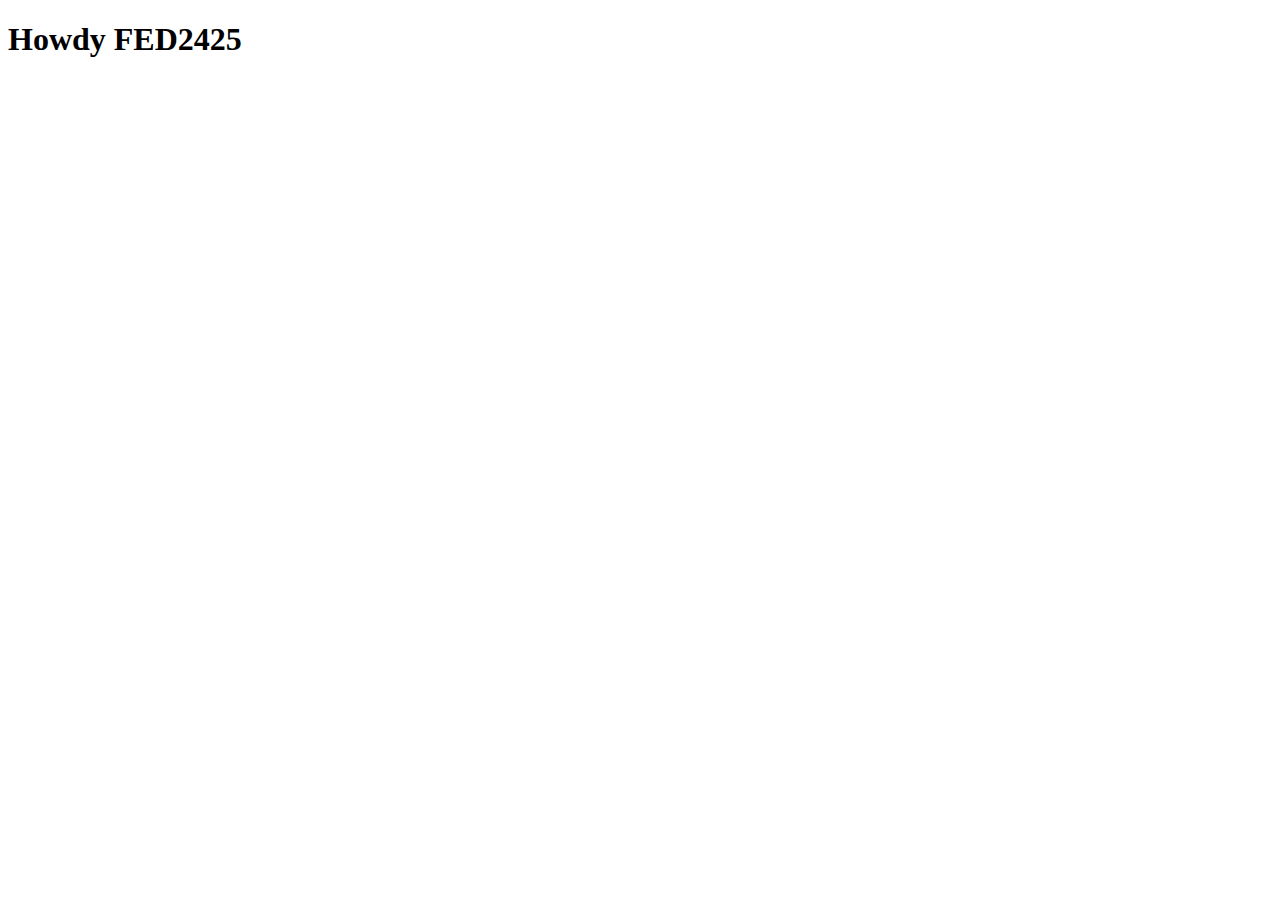
==== index.html @ 1344e749 "Add files via upload" ====
<!DOCTYPE html>
<html lang="nl">
	
<head>
	<meta charset="UTF-8">
	<meta name="author" content="jouw naam">
	<meta name="viewport" content="width=device-width, initial-scale=1">
	
	<title>Howdy FED2425</title>
	
	<link href="styles/style.css" rel="stylesheet">
	<link rel="icon" type="image/svg+xml" href="images/favicon.svg">
</head>

<body>
	<h1>Howdy FED2425</h1>

	<script defer src="scripts/script.js"></script>
</body>
	
</html>
---- styles/style.css ----
/**************/
/* CSS REMEDY */
/**************/
*, *::after, *::before {
  box-sizing:border-box;  
}






/*********************/
/* CUSTOM PROPERTIES */
/*********************/
:root {
	/* startje */
	--color-text:#111;
	--color-background:#eee;
}





/****************/
/* JOUW STYLING */
/****************/

/* jouw code */
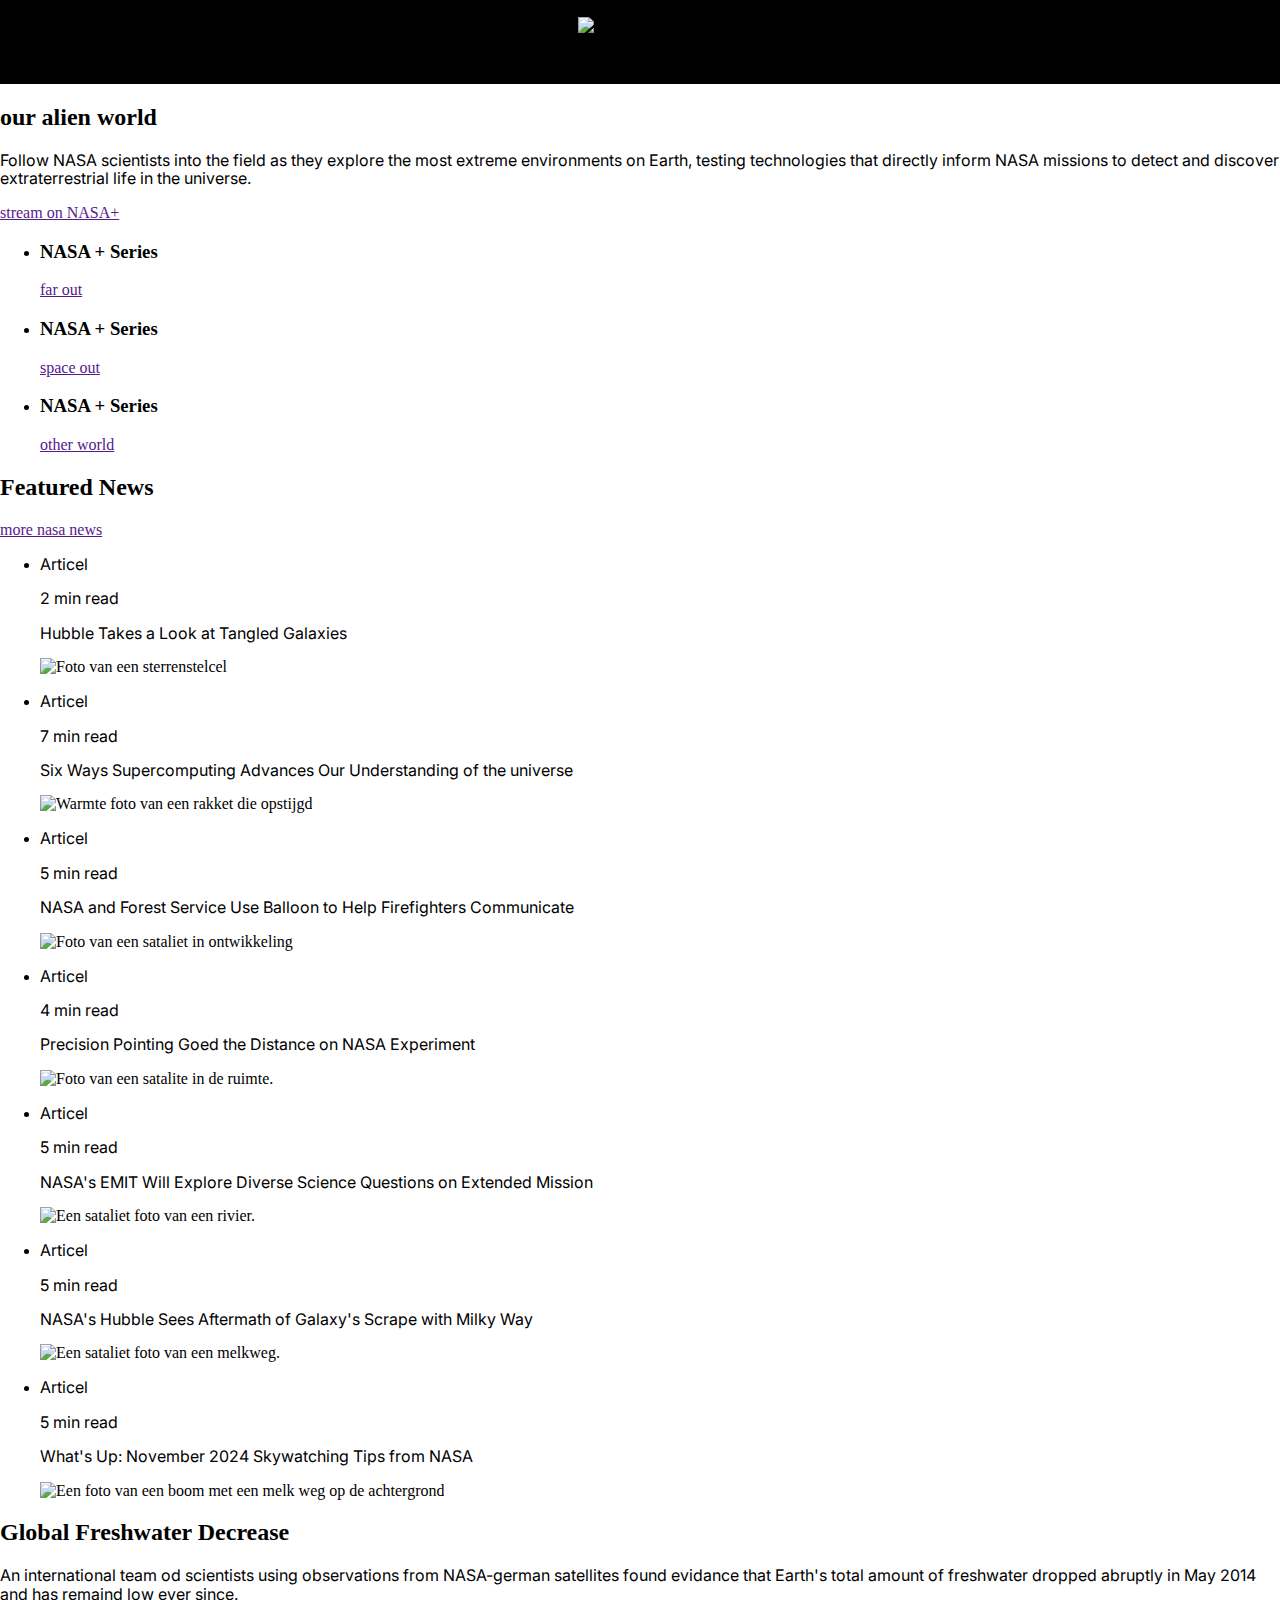
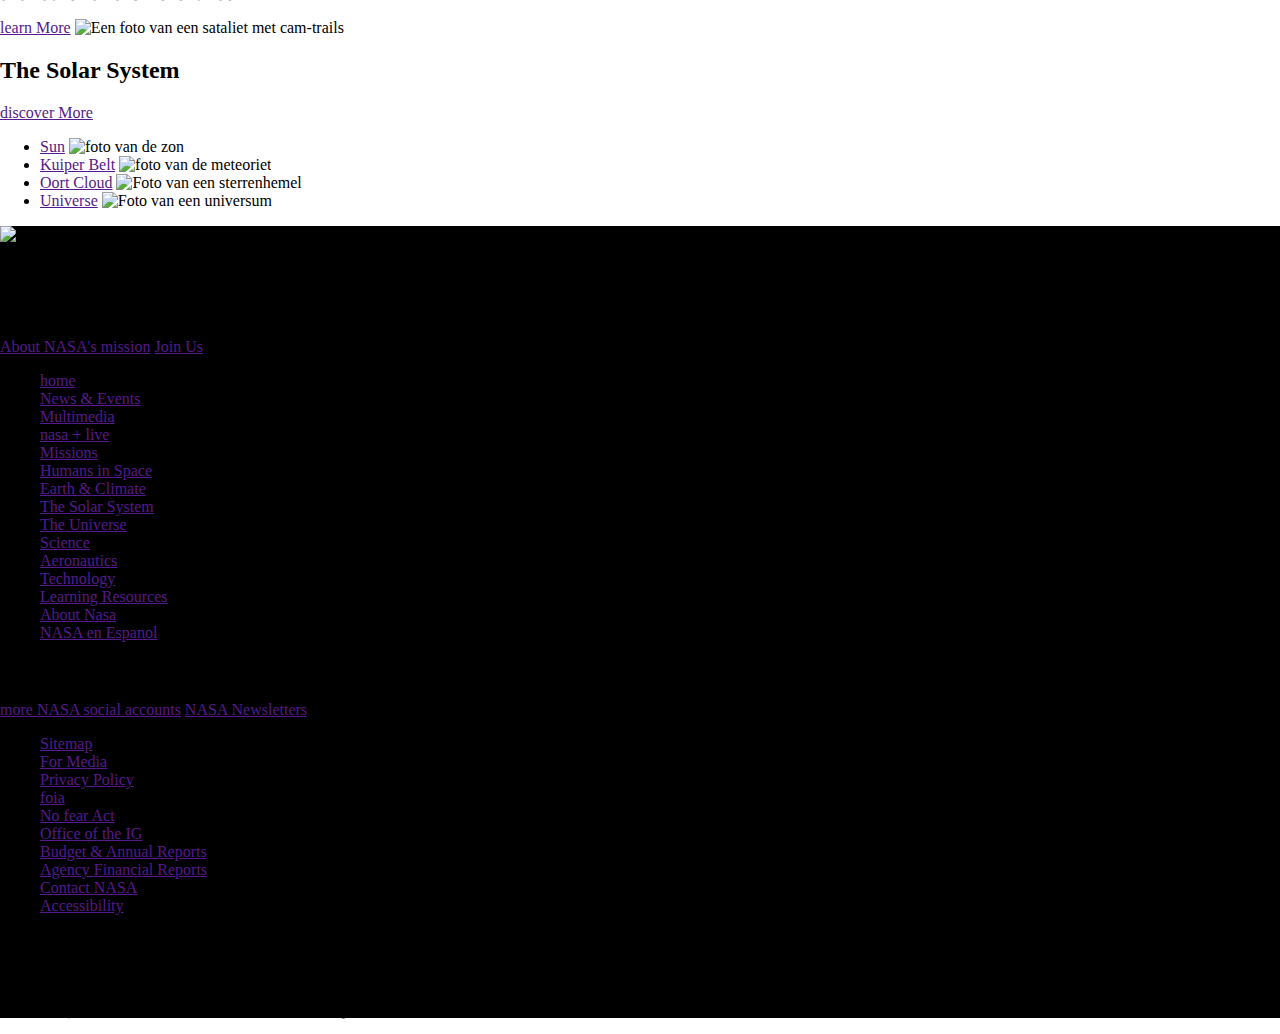
==== commit 6bdc0550: "Add files via upload" ====
--- a/index.html
+++ b/index.html
@@ -3,17 +3,245 @@
 	
 <head>
 	<meta charset="UTF-8">
-	<meta name="author" content="jouw naam">
+	<meta name="author" content="Joost Stoelinga">
 	<meta name="viewport" content="width=device-width, initial-scale=1">
 	
-	<title>Howdy FED2425</title>
+	<title>NASA</title>
 	
 	<link href="styles/style.css" rel="stylesheet">
-	<link rel="icon" type="image/svg+xml" href="images/favicon.svg">
+	<link rel="icon" type="images/svg+xml" href="images/nasa-logo.svg">
+	<link href='https://fonts.googleapis.com/css?family=Inter' rel='stylesheet'>
 </head>
 
 <body>
-	<h1>Howdy FED2425</h1>
+	<header>
+		<img src="images/nasa-logo.svg" alt="Logo van NASA">
+	</header>
+	
+	<main>
+		<section>
+			<article>
+				<h2>our alien world</h2>
+				<p>Follow NASA scientists into the field as they explore the most extreme environments on Earth, testing technologies that directly inform NASA missions to detect and discover extraterrestrial life in the universe.</p>
+				<a href="">stream on NASA+</a>
+			</article>
+
+			<article>
+				<ul>
+					<li>
+						<h3>NASA + Series</h3>
+						<a href="">far out</a>
+					</li>
+					<li>
+						<h3>NASA + Series</h3>
+						<a href="">space out</a>
+					</li>
+					<li>
+						<h3>NASA + Series</h3>
+						<a href="">other world</a>
+					</li>
+				</ul>
+			</article>
+		</Section>
+
+		<section>
+			<h2>Featured News</h2>
+			<a href="">more nasa news</a>
+			<ul>
+				<li>
+					<p>Articel</p>
+					<p>2 min read</p>
+					<p>Hubble Takes a Look at Tangled Galaxies</p>
+					<img src="images/Sterrenstelsel.jpg" alt="Foto van een sterrenstelcel">
+				</li>
+				<li>
+					<p>Articel</p>
+					<p>7 min read</p>
+					<p>Six Ways Supercomputing Advances Our Understanding of the universe</p>
+					<img src="images/rakket.png" alt="Warmte foto van een rakket die opstijgd">
+				</li>
+				<li>
+					<p>Articel</p>
+					<p>5 min read</p>
+					<p>NASA and Forest Service Use Balloon to Help Firefighters Communicate</p>			
+					<img src="images/sataliet-ontwikkeling.png" alt="Foto van een sataliet in ontwikkeling">
+				</li>
+				<li>
+					<p>Articel</p>
+					<p>4 min read</p>
+					<p>Precision Pointing Goed the Distance on NASA Experiment</p>			
+					<img src="images/foto-satalite.png" alt="Foto van een satalite in de ruimte.">
+				</li>
+			</ul>	
+		</section>		
+
+				
+		<section>
+			<ul>
+				<li>
+					<p>Articel</p>
+					<p>5 min read</p>
+					<p>NASA's EMIT Will Explore Diverse Science Questions on Extended Mission</p>
+					<img src="images/sataliet-foto-rivier.png" alt="Een sataliet foto van een rivier.">
+				</li>
+				<li>
+					<p>Articel</p>
+					<p>5 min read</p>
+					<p>NASA's Hubble Sees Aftermath of Galaxy's Scrape with Milky Way</p>
+					<img src="images/melk-weg.png" alt="Een sataliet foto van een melkweg.">
+				</li>
+				<li>
+					<p>Articel</p>
+					<p>5 min read</p>
+					<p>What's Up: November 2024 Skywatching Tips from NASA</p>
+					<img src="images/boom.png" alt="Een foto van een boom met een melk weg op de achtergrond">
+				</li>
+			</ul>
+		</section>
+
+		<section>
+			<h2>Global Freshwater Decrease</h2>
+			<p>An international team od scientists using observations from NASA-german satellites found evidance that Earth's total amount of freshwater dropped abruptly in May 2014 and has remaind low ever since.</p>
+			<a href="">learn More</a>
+			<img src="images/sataliet-camtrails.png" alt="Een foto van een sataliet  met cam-trails">
+		</section>
+
+		<section>
+			<h2>The Solar System</h2>
+			<a href="">discover More</a>
+			<ul>
+				<li>
+					<a href="">Sun</a>
+					<img src="images/zon.webp" alt="foto van de zon">
+				</li>
+				<li>
+					<a href="">Kuiper Belt</a>
+					<img src="images/meteroriet.webp" alt="foto van de meteoriet">
+				</li>
+				<li>
+					<a href="">Oort Cloud</a>
+					<img src="images/sterrenhemel.jpg" alt="Foto van een sterrenhemel">
+				</li>
+				<li>	
+					<a href="">Universe</a>
+					<img src="images/universum.jpg" alt="Foto van een universum">
+				</li>
+			</ul>
+		</section>
+
+		<footer>
+			<img src="images/nasa-logo.svg" alt="Logo NASA">
+			
+			<article>
+				<h3>National Aeronautics and Space Administration</h3>
+				<p>NASA explores the unknown in air and space, innovates for the benefit of humanity, and inspires the world through discovery.</p>
+				<a href="">About NASA's mission</a>
+				<a href="">Join Us</a>
+			</article>
+
+			<article>
+				<ul>
+					<li>
+						<a href="">home</a>
+					</li>
+					<li>
+						<a href="">News & Events</a>
+					</li>
+					<li>
+						<a href="">Multimedia</a>
+					</li>
+					<li>
+						<a href="">nasa + live</a>
+					</li>
+					<li>
+						<a href="">Missions</a>
+					</li>
+					<li>
+						<a href="">Humans in Space</a>
+					</li>
+					<li>
+						<a href="">Earth & Climate</a>
+					</li>
+					<li>
+						<a href="">The Solar System</a>
+					</li>
+					<li>
+						<a href="">The Universe</a>
+					</li>
+					<li>
+						<a href="">Science</a>
+					</li>
+					<li>
+						<a href="">Aeronautics</a>
+					</li>
+					<li>
+						<a href="">Technology</a>
+					</li>
+					<li>
+						<a href="">Learning Resources</a>
+					</li>
+					<li>
+						<a href="">About Nasa</a>
+					</li>
+					<li>
+						<a href="">NASA en Espanol</a>
+					</li>
+				</ul>
+			</article>
+			
+			<article>
+				<h3>Follow NASA</h3>
+
+				<a href="">more NASA social accounts</a>
+				<a href="">NASA Newsletters</a>
+			</article>
+			
+			<ul>
+				<li>
+					<a href="">Sitemap</a>
+				</li>
+				<li>
+					<a href="">For Media</a>
+				</li>
+				<li>
+					<a href="">Privacy Policy</a>
+				</li>
+				<li>
+					<a href="">foia</a>
+				</li>
+				<li>
+					<a href="">No fear Act</a>
+				</li>
+				<li>
+					<a href="">Office of the IG</a>
+				</li>
+				<li>
+					<a href="">Budget & Annual Reports</a>
+				</li>
+				<li>
+					<a href="">Agency Financial Reports</a>
+				</li>
+				<li>
+					<a href="">Contact NASA</a>
+				</li>
+				<li>
+					<a href="">Accessibility</a>
+				</li>
+			</ul>
+
+			<ul class="actualiteit">
+				<li>
+					<p>Page last updated: </p>
+				</li>
+				<li>
+					<p>Page Editor: Joost Stoelinga</p>
+				</li>
+				<li>
+					<p>Responsible NASA official: Joost Stoelinga</p>
+				</li>
+			</ul>
+		</footer>
+	</main>
 
 	<script defer src="scripts/script.js"></script>
 </body>
--- a/styles/style.css
+++ b/styles/style.css
@@ -19,13 +19,68 @@
 	--color-background:#eee;
 }
 
+/****************/
+/* BODY */
+/****************/
 
-
+body{
+	margin: 0;
+}
 
 
 /****************/
-/* JOUW STYLING */
+/* HEADER */
 /****************/
 
-/* jouw code */
+header{
+	background-color: black;
+	display: flex;
+	justify-content: center;
+	align-items: center;
+	height: 84.26px;
+}
 
+header img{
+	height: 50.18px;
+}
+
+/****************/
+/* MAIN */
+/****************/
+
+.tekst{
+	display: block;
+	flex-basis: auto;
+	flex-grow: 0;
+	flex-shrink: 1;
+	width: 50%;
+}
+
+
+.tekst h2{
+	font-size: 35.2px;
+	font-family: inter;
+}
+
+p{
+	font-size: 16px;
+	font-family: inter;
+	line-height: 18.4px;
+}
+
+main section:nth-of-type(1) {
+	background-image: url(images/background-section-1.png);	
+	background-size: cover;
+}
+
+/****************/
+/* FOOTER */
+/****************/
+
+footer{
+	background-color: black;
+}
+
+footer img{
+
+}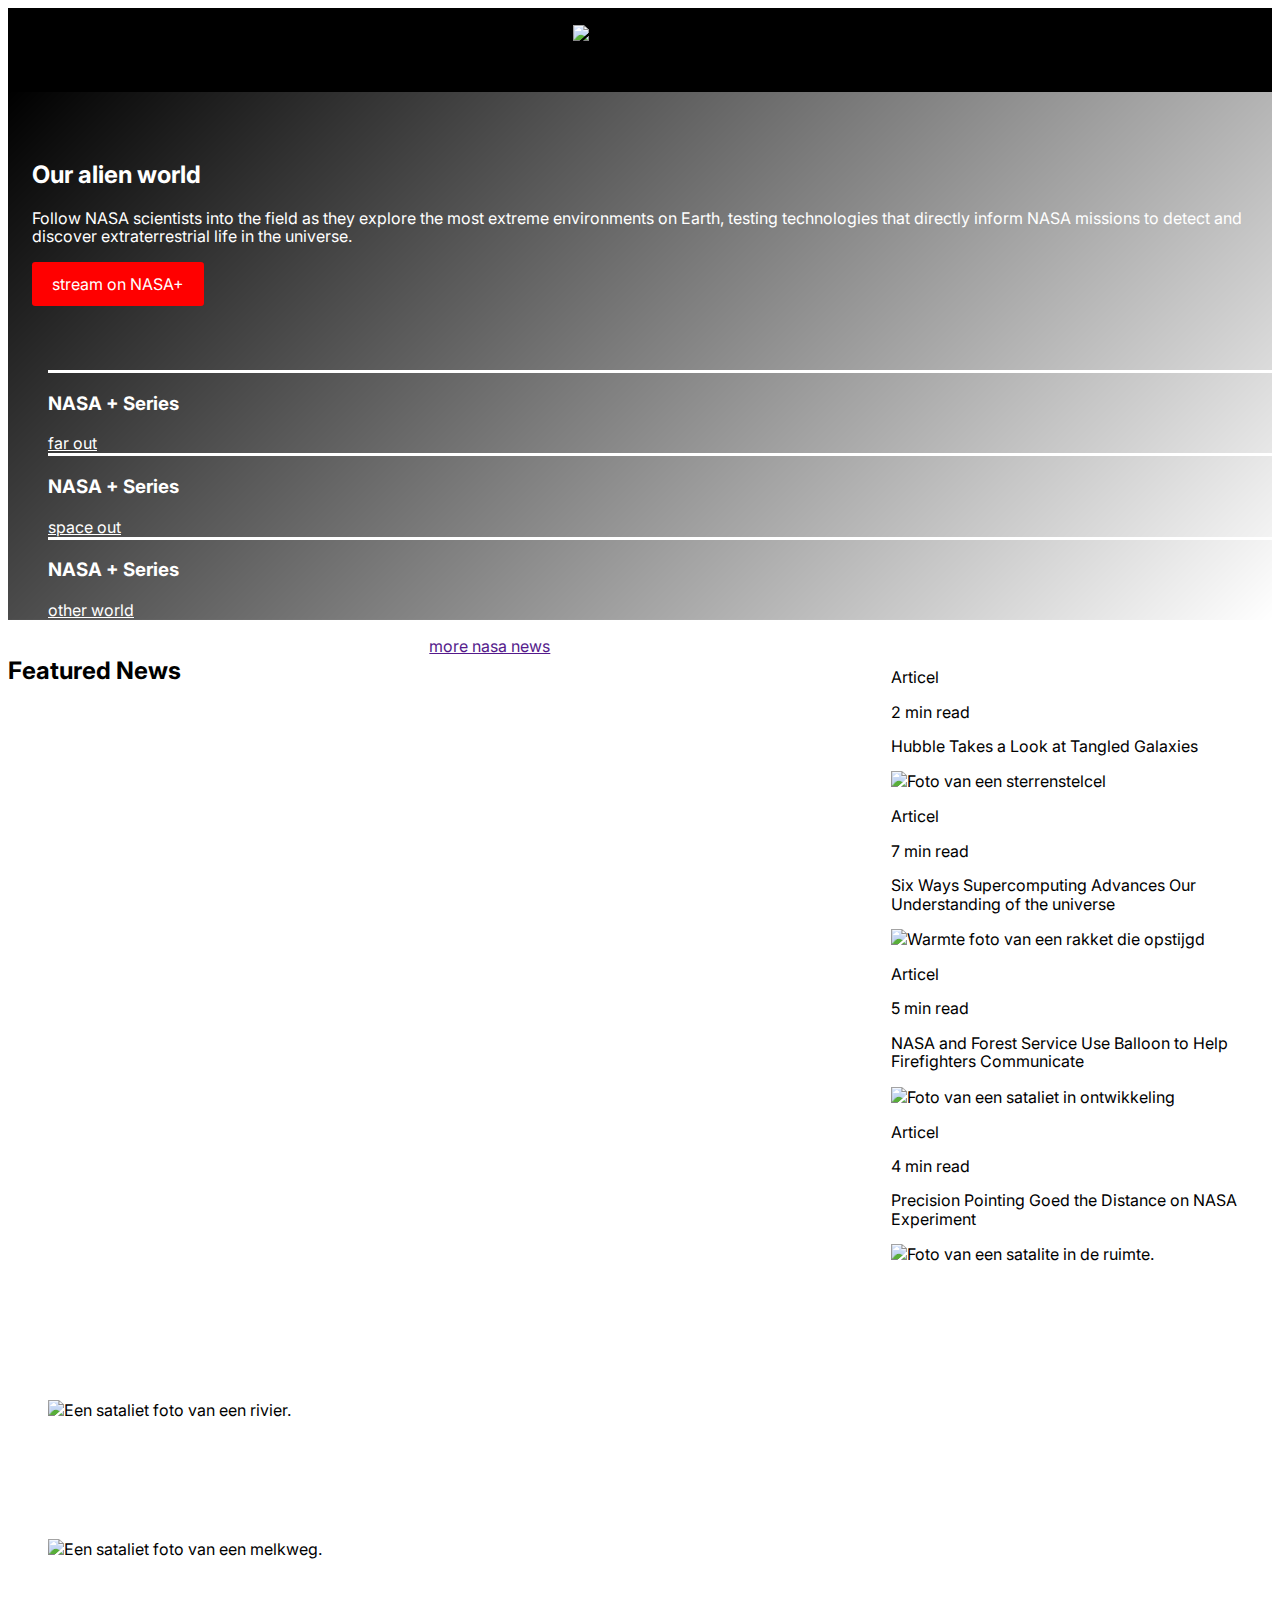
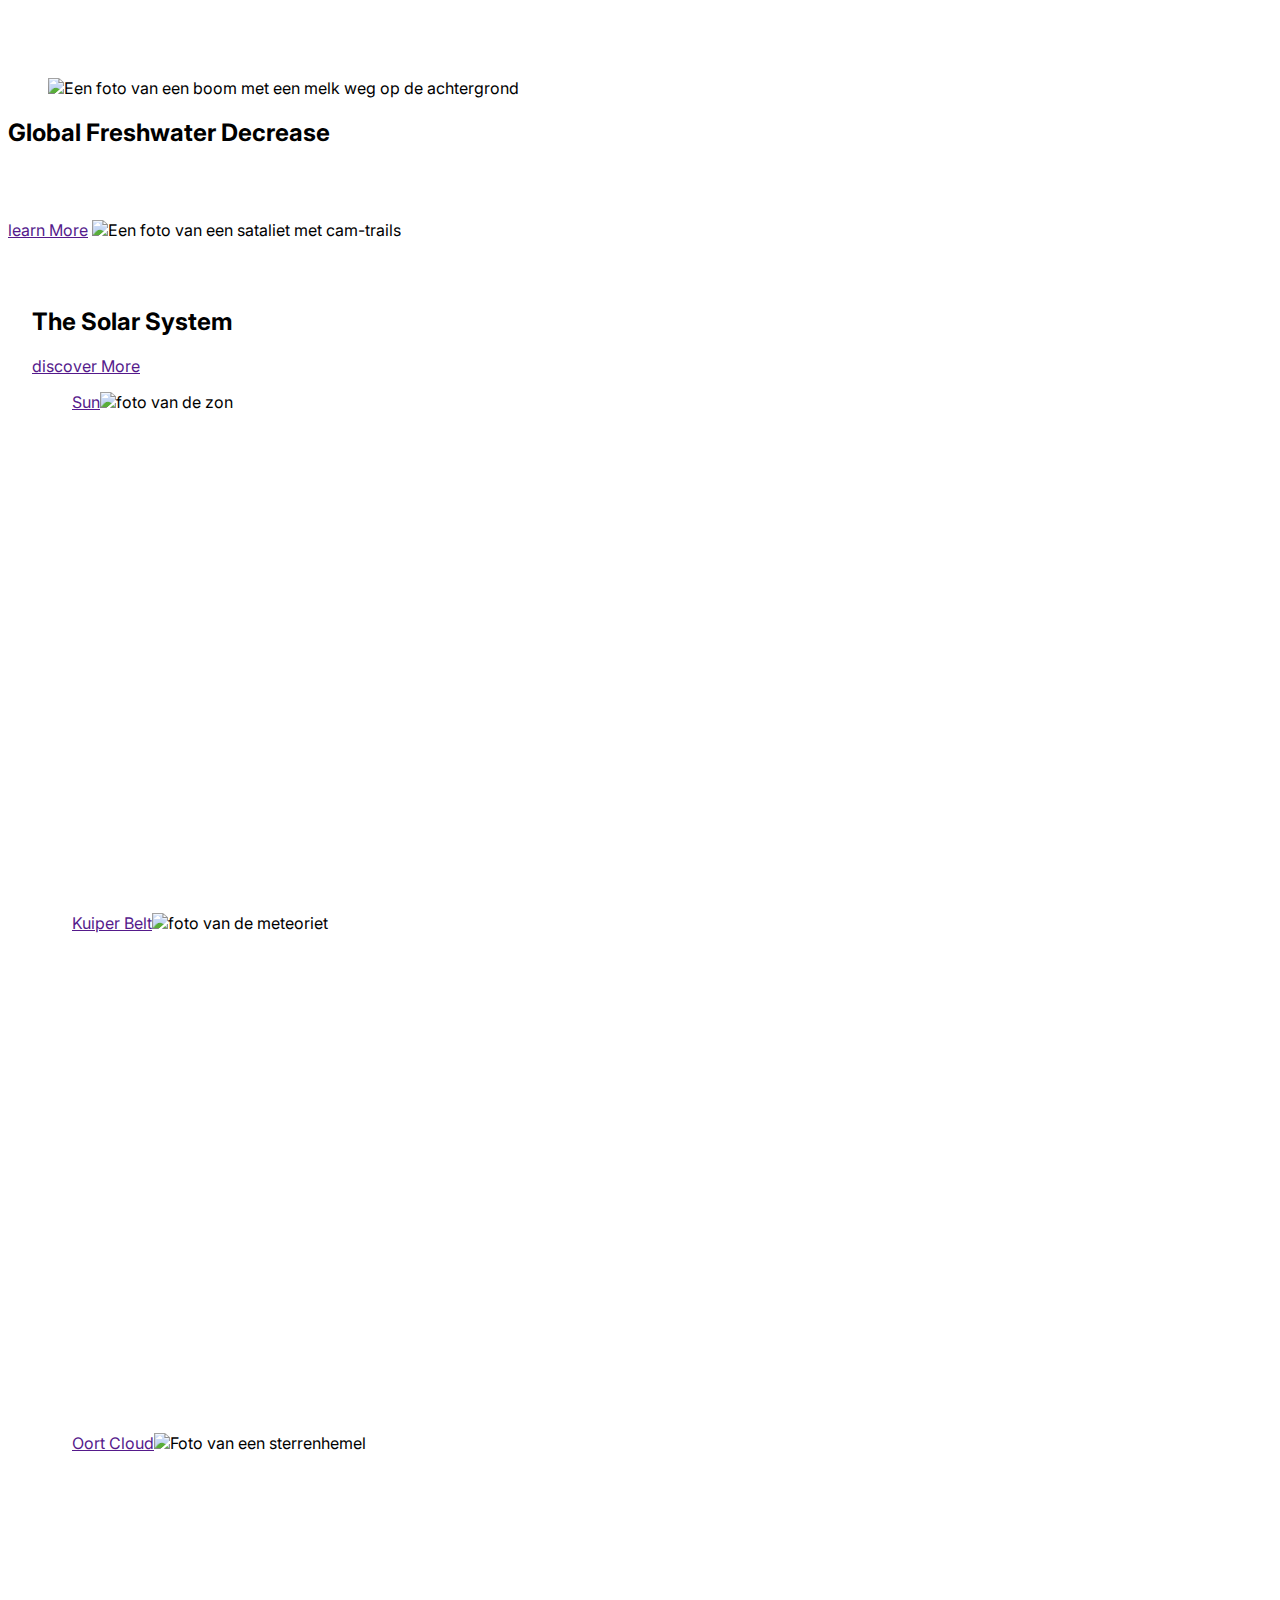
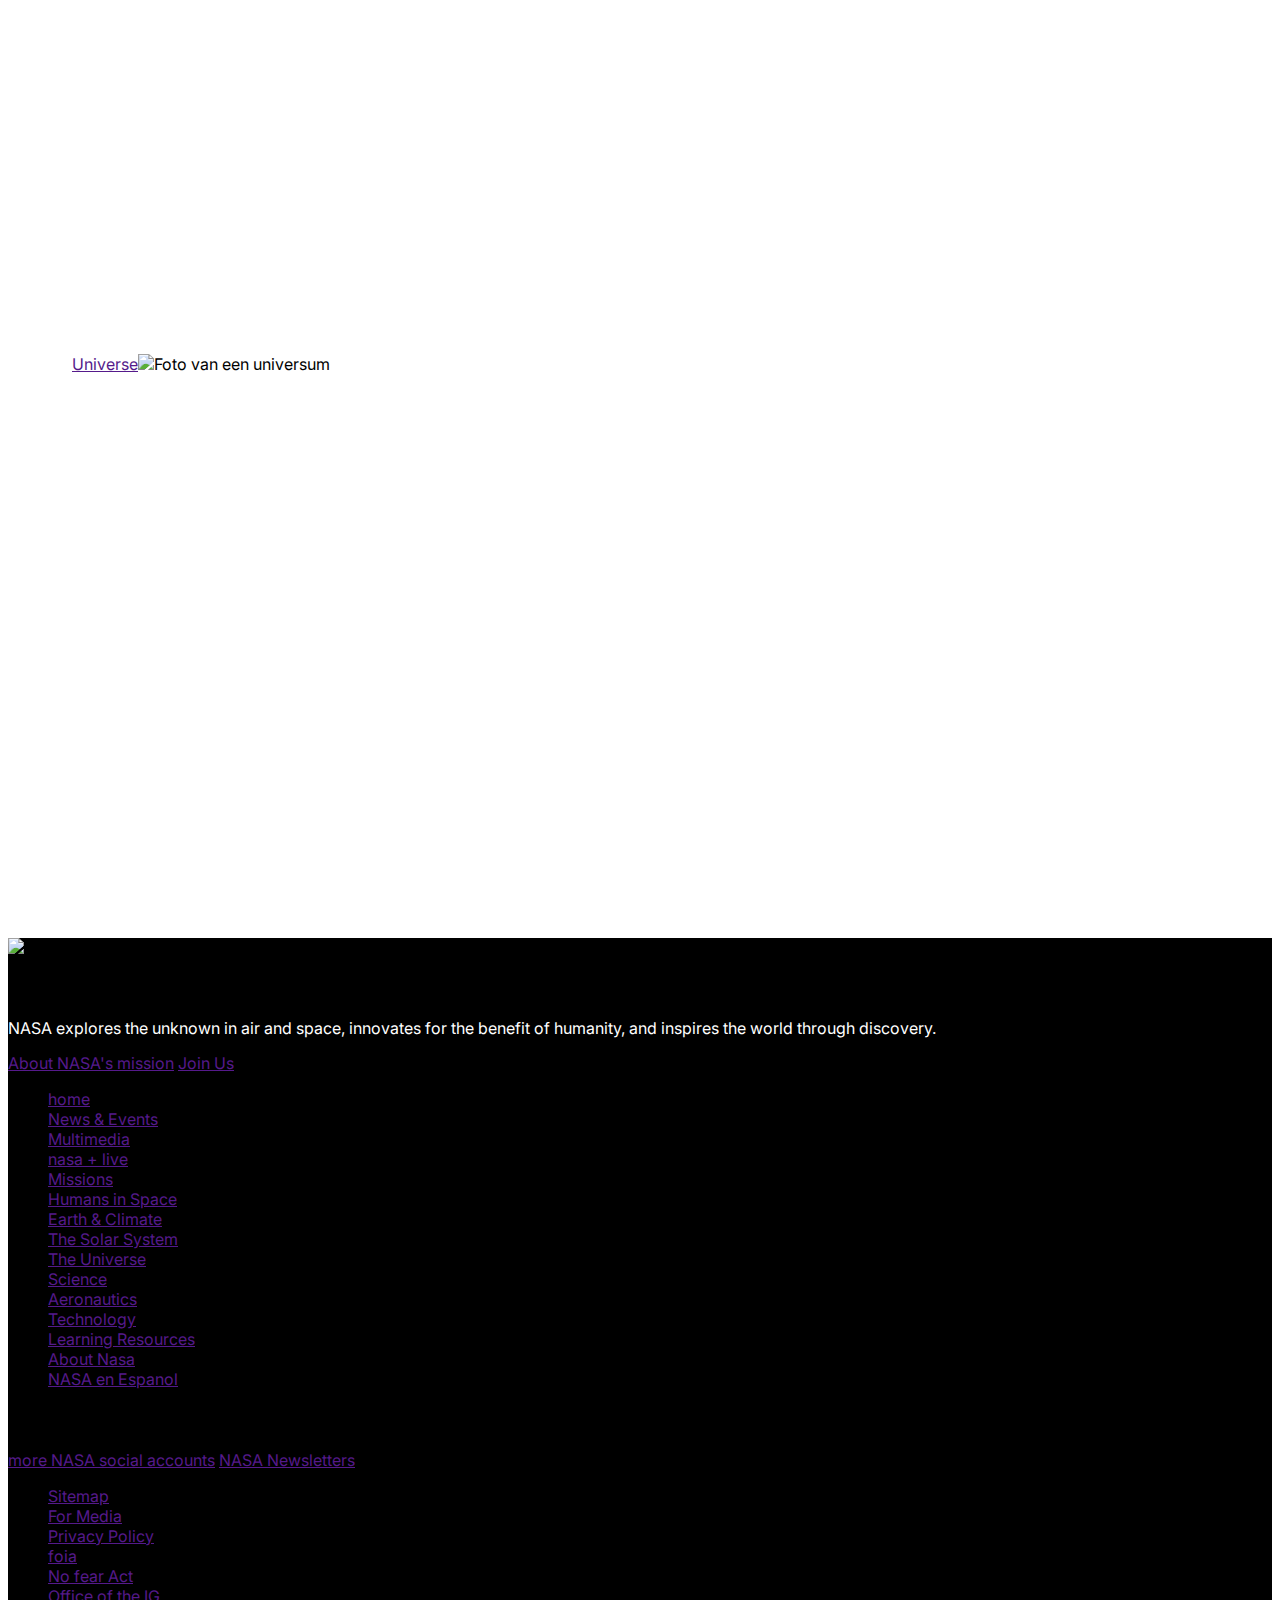
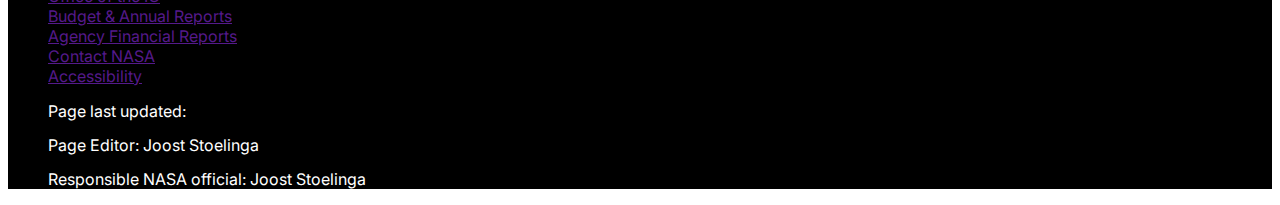
==== commit 13a4284f: "Add files via upload" ====
--- a/index.html
+++ b/index.html
@@ -1,5 +1,5 @@
 <!DOCTYPE html>
-<html lang="nl">
+<html lang="en">
 	
 <head>
 	<meta charset="UTF-8">
@@ -10,43 +10,46 @@
 	
 	<link href="styles/style.css" rel="stylesheet">
 	<link rel="icon" type="images/svg+xml" href="images/nasa-logo.svg">
-	<link href='https://fonts.googleapis.com/css?family=Inter' rel='stylesheet'>
+	<link href="https://fonts.googleapis.com/css2?family=Expletus+Sans:ital,wght@0,400..700;1,400..700&family=Inter:ital,opsz,wght@0,14..32,100..900;1,14..32,100..900&family=Montserrat:ital,wght@0,100..900;1,100..900&family=Public+Sans:ital,wght@0,100..900;1,100..900&display=swap" rel="stylesheet">
+	<link href="https://fonts.googleapis.com/css2?family=DM+Mono:ital,wght@0,300;0,400;0,500;1,300;1,400;1,500&family=Expletus+Sans:ital,wght@0,400..700;1,400..700&family=Inter:ital,opsz,wght@0,14..32,100..900;1,14..32,100..900&family=Montserrat:ital,wght@0,100..900;1,100..900&family=Public+Sans:ital,wght@0,100..900;1,100..900&display=swap" rel="stylesheet">
+
 </head>
 
 <body>
 	<header>
+		<h1>Nasa</h1>
 		<img src="images/nasa-logo.svg" alt="Logo van NASA">
 	</header>
 	
 	<main>
 		<section>
-			<article>
-				<h2>our alien world</h2>
+			<div>
+				<h2>Our alien world</h2>
 				<p>Follow NASA scientists into the field as they explore the most extreme environments on Earth, testing technologies that directly inform NASA missions to detect and discover extraterrestrial life in the universe.</p>
 				<a href="">stream on NASA+</a>
-			</article>
-
-			<article>
-				<ul>
-					<li>
-						<h3>NASA + Series</h3>
-						<a href="">far out</a>
-					</li>
-					<li>
-						<h3>NASA + Series</h3>
-						<a href="">space out</a>
-					</li>
-					<li>
-						<h3>NASA + Series</h3>
-						<a href="">other world</a>
-					</li>
-				</ul>
-			</article>
-		</Section>
+			</div>
+
+	
+			<ul>
+				<li>
+					<h3>NASA + Series</h3>
+					<a href="">far out</a>
+				</li>
+				<li>
+					<h3>NASA + Series</h3>
+					<a href="">space out</a>
+				</li>
+				<li>
+					<h3>NASA + Series</h3>
+					<a href="">other world</a>
+				</li>
+			</ul>
+		</section>
 
 		<section>
 			<h2>Featured News</h2>
 			<a href="">more nasa news</a>
+			
 			<ul>
 				<li>
 					<p>Articel</p>
--- a/styles/style.css
+++ b/styles/style.css
@@ -8,8 +8,6 @@
 
 
 
-
-
 /*********************/
 /* CUSTOM PROPERTIES */
 /*********************/
@@ -17,20 +15,35 @@
 	/* startje */
 	--color-text:#111;
 	--color-background:#eee;
-}
+	margin: 0;
+	font-family: 'inter', sans-serif;
+}
+
+/*********************/
+/* FONT */
+/*********************/
+
+
 
 /****************/
 /* BODY */
 /****************/
 
-body{
-	margin: 0;
-}
 
 
 /****************/
 /* HEADER */
 /****************/
+header h1{
+	visibility: hidden;
+	clip: rect(0 0 0 0);
+	clip-path: inset(50%);
+	height: 1px;
+	overflow: hidden;
+	position: absolute;
+	white-space: nowrap;
+	width: 1px;
+}
 
 header{
 	background-color: black;
@@ -48,30 +61,140 @@
 /* MAIN */
 /****************/
 
-.tekst{
-	display: block;
-	flex-basis: auto;
-	flex-grow: 0;
-	flex-shrink: 1;
-	width: 50%;
-}
-
-
-.tekst h2{
-	font-size: 35.2px;
-	font-family: inter;
-}
-
 p{
 	font-size: 16px;
 	font-family: inter;
 	line-height: 18.4px;
-}
+	color: white;
+}
+
+
+ul{
+	list-style: none;
+}
+
+/* Our alien world */
 
 main section:nth-of-type(1) {
-	background-image: url(images/background-section-1.png);	
+	background-image: 
+		url(../images/background-section-1.png),
+		linear-gradient(135deg, black, transparent);
+	background-blend-mode: multiply;	
 	background-size: cover;
-}
+	background-repeat: no-repeat;
+	background-position: center;
+}
+
+main section:nth-of-type(1) h2 {
+	color:white;
+}
+
+main section:nth-of-type(1) div {
+	padding: 48px 24px;
+	
+}
+
+main section:nth-of-type(1) div a {
+	padding: 12px 20px;
+	background-color: red;
+	color: white;
+	text-decoration: none;
+	display: inline-block;
+	border-radius: .2em;
+}
+
+
+main section:nth-of-type(1) ul {
+	color: white;
+}
+
+main section:nth-of-type(1) ul a {
+	color: white;
+}
+
+main section:nth-of-type(1) ul li{
+	border-top-style: solid ;
+	border-color: white;
+}
+
+
+
+/* Featured News */
+
+main section:nth-of-type(2) p{
+	color: black;
+}
+
+main section:nth-of-type(2) {
+	display: grid;
+	grid-template-columns: 1fr 1fr 1fr;
+}
+
+main section:nth-of-type(2) img:nth-of-type(1){
+	grid-column-start: 1;
+	grid-column-end: 3;
+	grid-row-start: 1;
+	grid-row-end: 2;
+}
+
+main section img:nth-of-type(2) {
+	grid-column-start: 2;
+	grid-column-end: 4;
+	grid-row-start: 1;
+	grid-row-end: 2;
+}
+
+
+main section:nth-of-type(2) article h2{
+	font-size: 40px;
+	font-family: inter;
+	color: black;
+	margin: 33.2px, 0px, 8px, 0px;
+}
+
+main section:nth-of-type(2) article h3 {
+	color: white;
+	font-size: 11.2px;
+	line-height: 18.4px;
+	text-transform: uppercase;
+	font-family: dm-mono;
+	font-weight: 500;
+	letter-spacing: 3.5px;
+}
+
+main section:nth-of-type(2){
+	display: grid;
+}
+
+main section:nth-of-type(2) h2{
+	color: black;
+
+}
+
+/* The solar system */
+
+main section:nth-of-type(5){
+	padding-top: 48px;
+	padding-left: 24px;
+	padding-right: 24px;
+	padding-bottom: 48px;
+}
+
+main section:nth-of-type(5) img{
+ 	width: 347px;
+ 	height: 520.5px;
+	z-index: 200;
+}
+
+main section:nth-of-type(5) li{
+	display: flex;
+	flex-direction: row;
+}
+
+main section:nth-of-type(5) ul{
+	display: grid;
+}
+
 
 /****************/
 /* FOOTER */
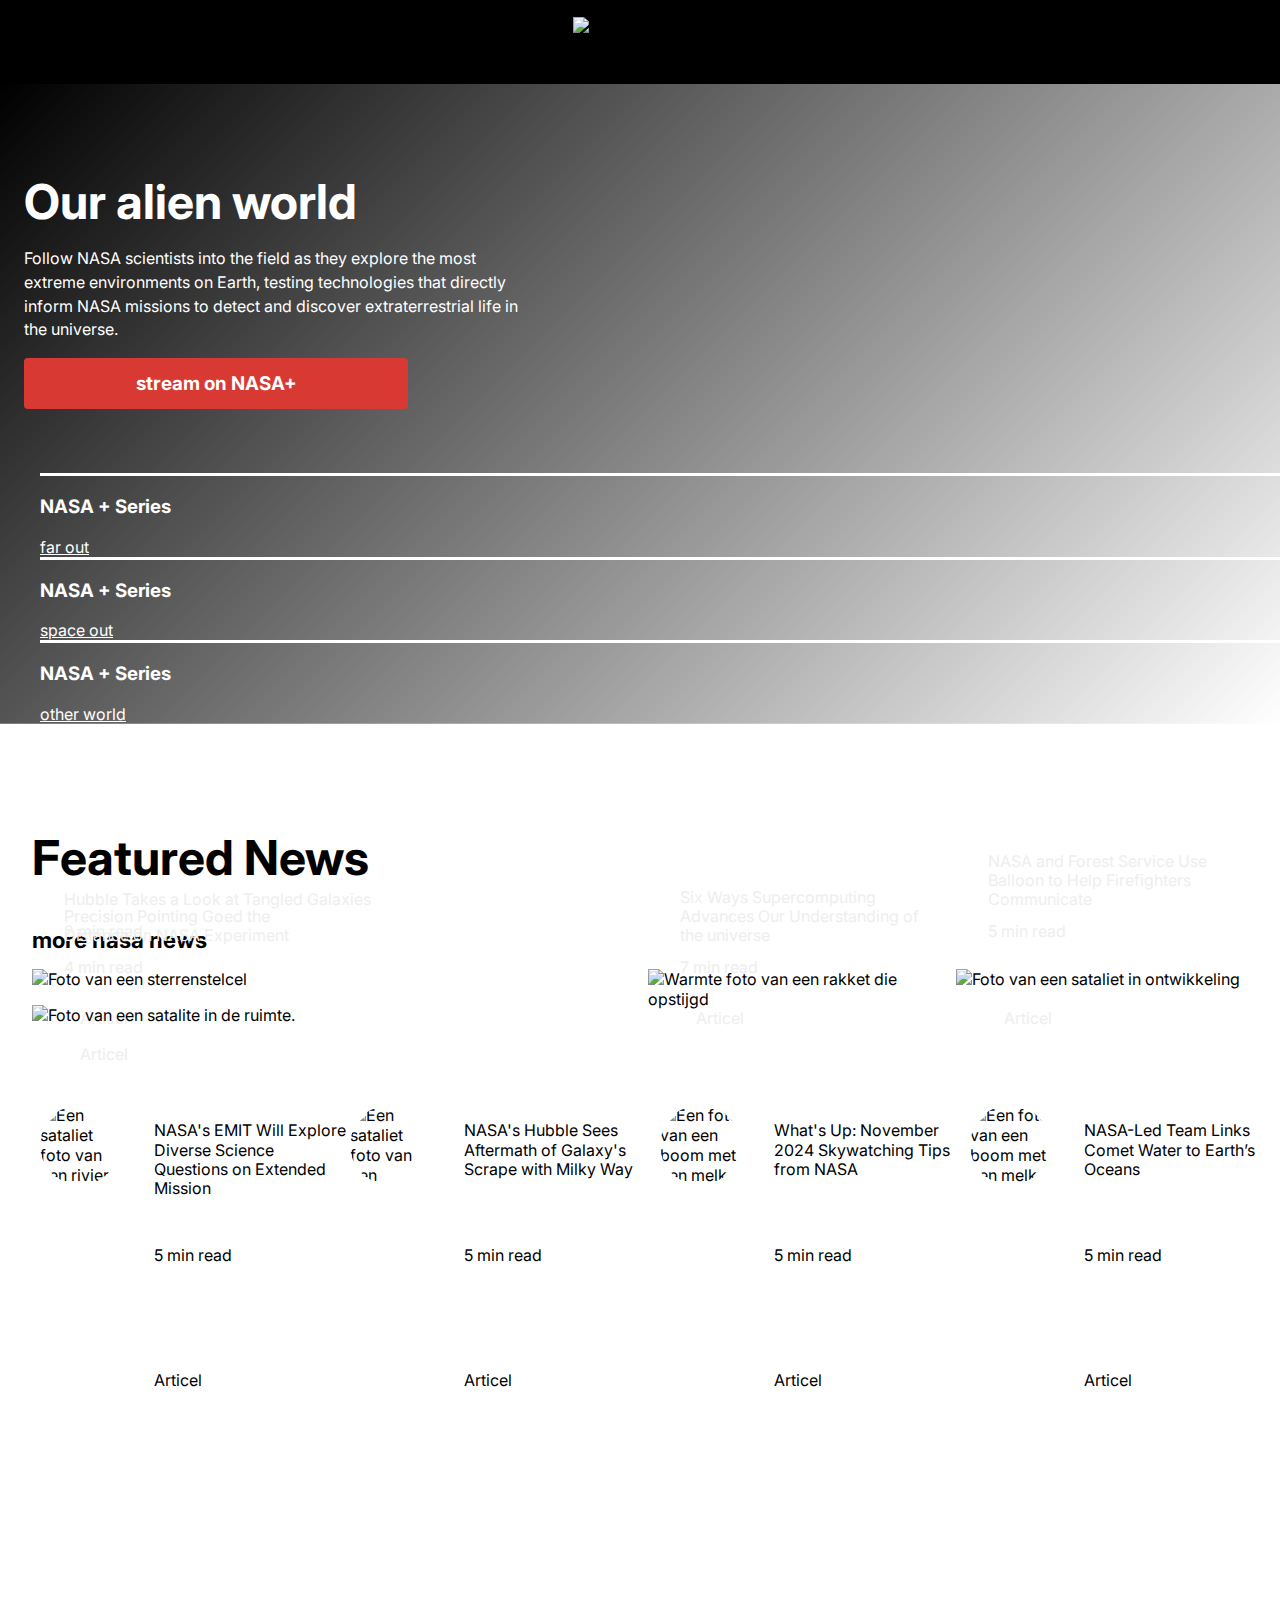
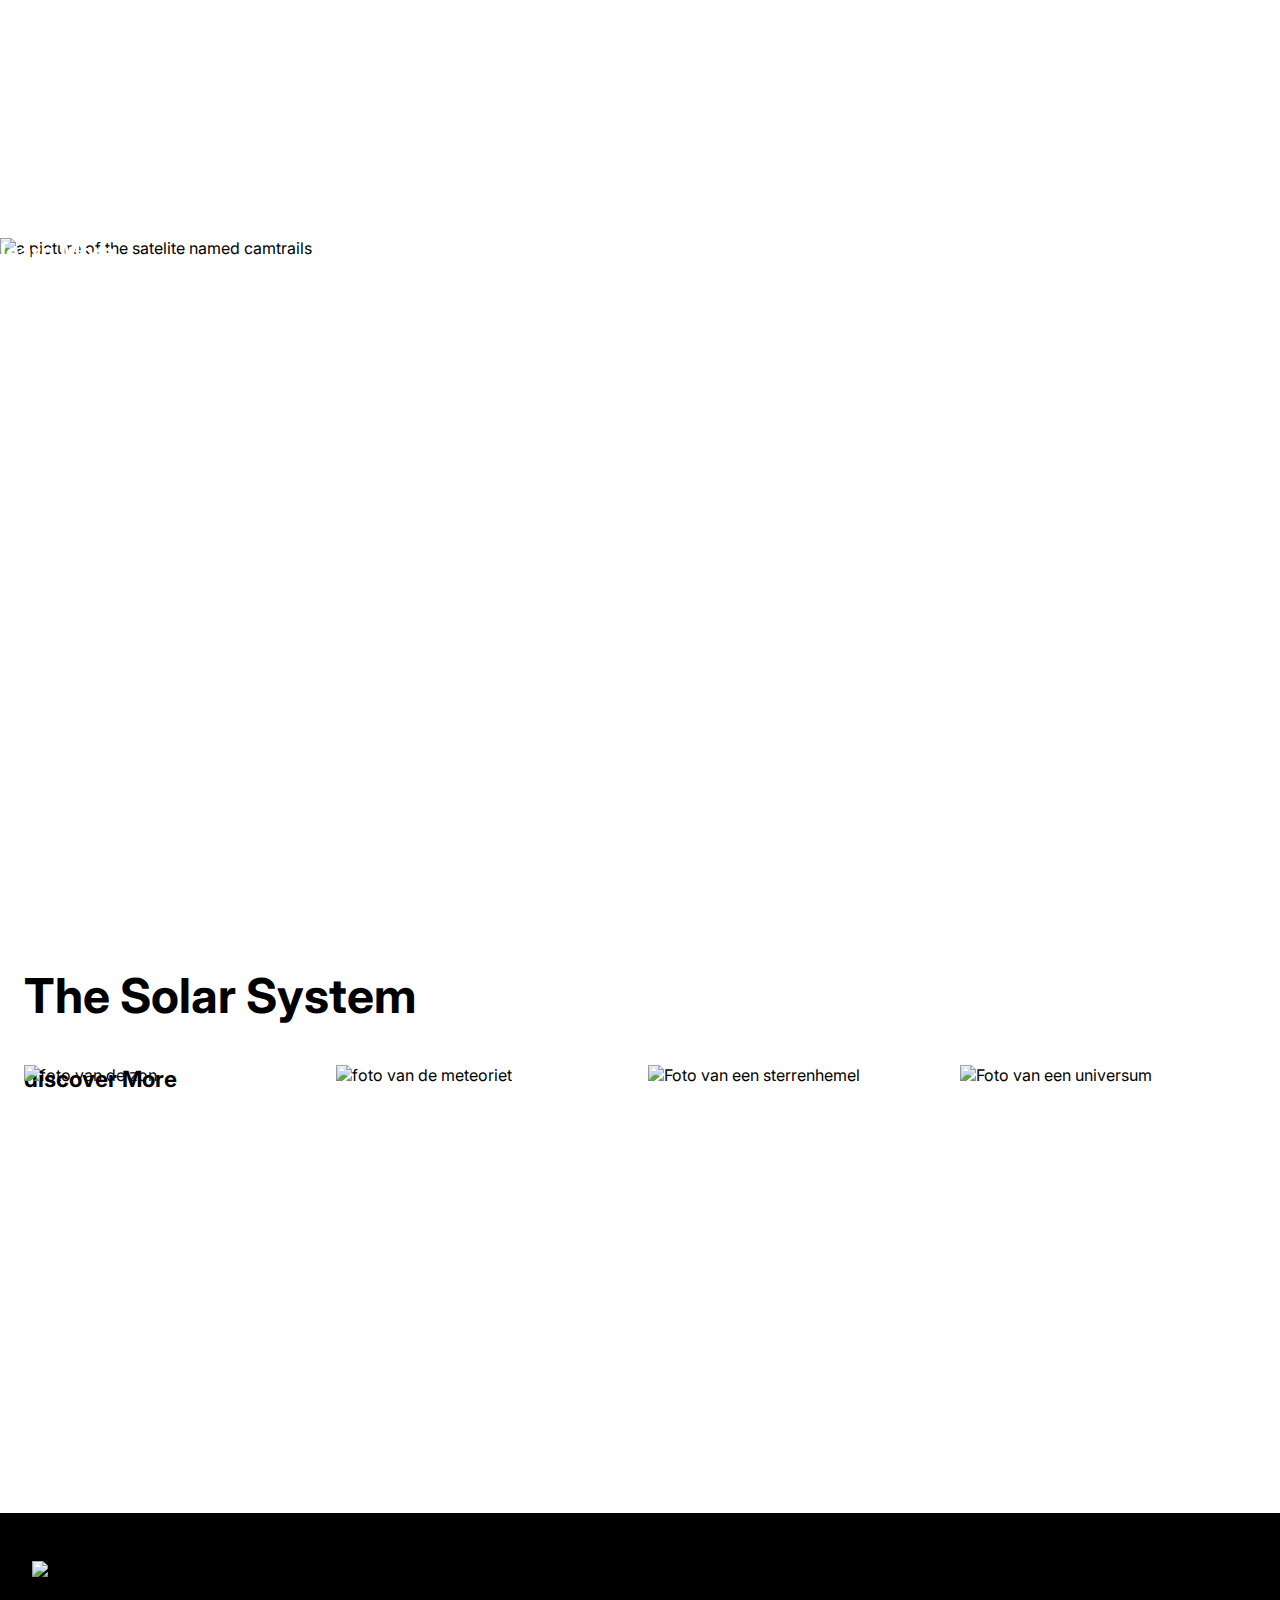
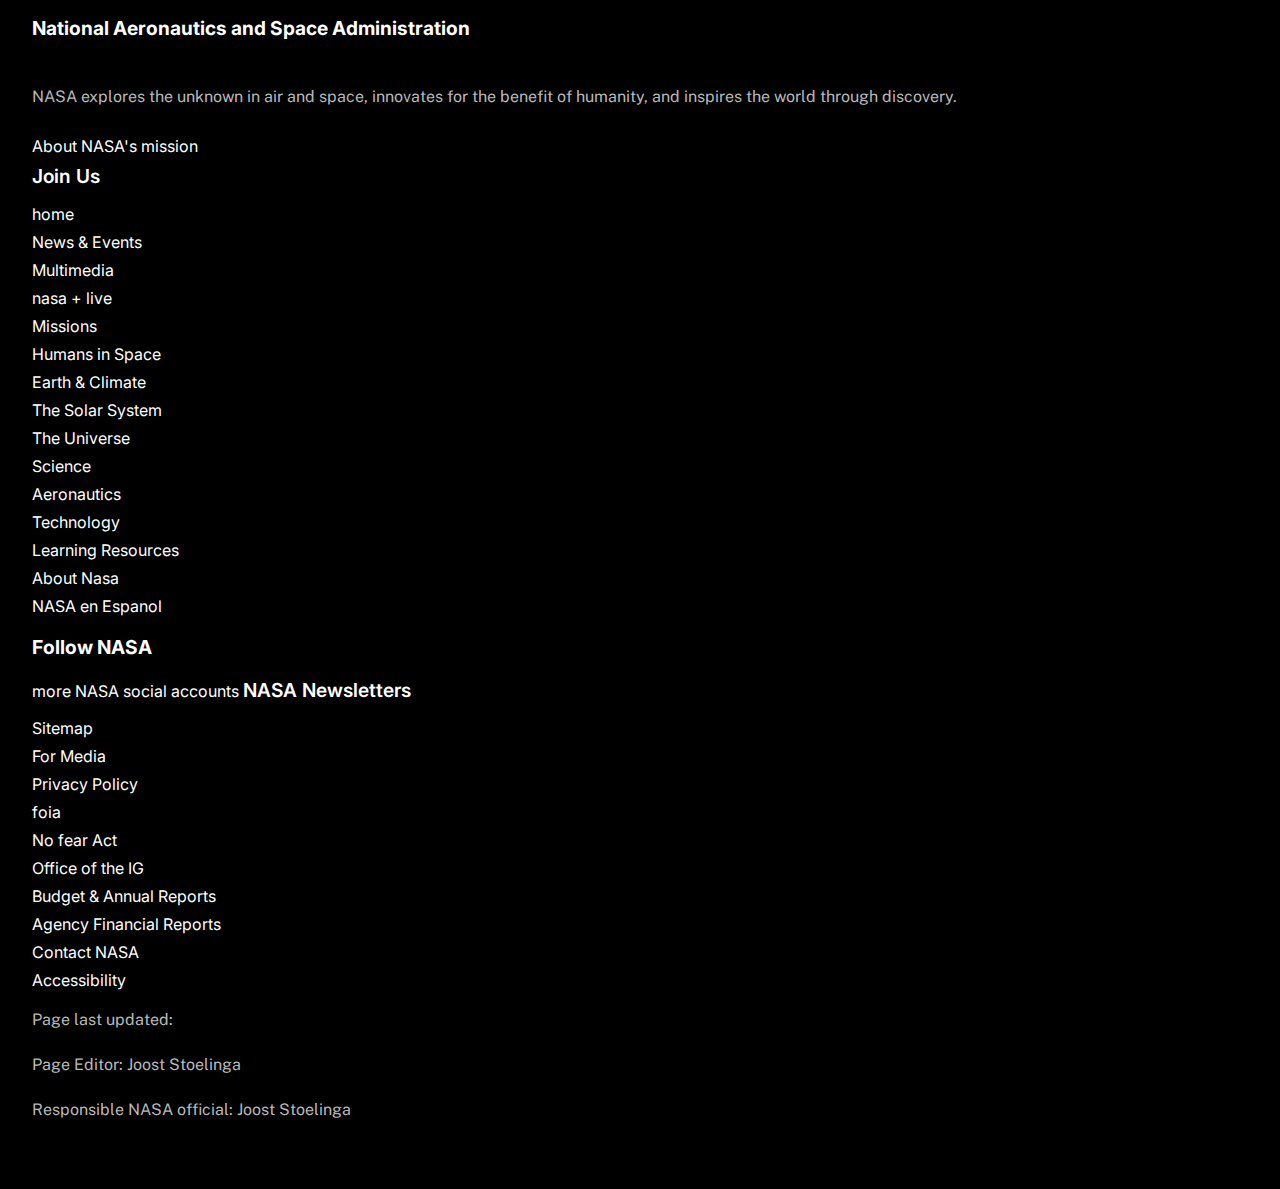
==== commit b9ed7715: "Add files via upload" ====
--- a/index.html
+++ b/index.html
@@ -26,7 +26,7 @@
 			<div>
 				<h2>Our alien world</h2>
 				<p>Follow NASA scientists into the field as they explore the most extreme environments on Earth, testing technologies that directly inform NASA missions to detect and discover extraterrestrial life in the universe.</p>
-				<a href="">stream on NASA+</a>
+				<a href="#">stream on NASA+</a>
 			</div>
 
 	
@@ -67,7 +67,7 @@
 					<p>Articel</p>
 					<p>5 min read</p>
 					<p>NASA and Forest Service Use Balloon to Help Firefighters Communicate</p>			
-					<img src="images/sataliet-ontwikkeling.png" alt="Foto van een sataliet in ontwikkeling">
+					<img src="images/sataliet-ontwikkeling.jpeg" alt="Foto van een sataliet in ontwikkeling">
 				</li>
 				<li>
 					<p>Articel</p>
@@ -97,7 +97,13 @@
 					<p>Articel</p>
 					<p>5 min read</p>
 					<p>What's Up: November 2024 Skywatching Tips from NASA</p>
-					<img src="images/boom.png" alt="Een foto van een boom met een melk weg op de achtergrond">
+					<img src="images/foto_van_een_boom.webp" alt="Een foto van een boom met een melk weg op de achtergrond">
+				</li>
+				<li>
+					<p>Articel</p>
+					<p>5 min read</p>
+					<p>NASA-Led Team Links Comet Water to Earth’s Oceans</p>
+					<img src="images/satalite.webp" alt="Een foto van een boom met een melk weg op de achtergrond">
 				</li>
 			</ul>
 		</section>
@@ -105,8 +111,8 @@
 		<section>
 			<h2>Global Freshwater Decrease</h2>
 			<p>An international team od scientists using observations from NASA-german satellites found evidance that Earth's total amount of freshwater dropped abruptly in May 2014 and has remaind low ever since.</p>
-			<a href="">learn More</a>
-			<img src="images/sataliet-camtrails.png" alt="Een foto van een sataliet  met cam-trails">
+			<a href="#">learn More</a>
+			<img src="images/sataliet-camtrails.png" alt="a picture of the satelite named camtrails">
 		</section>
 
 		<section>
@@ -115,11 +121,11 @@
 			<ul>
 				<li>
 					<a href="">Sun</a>
-					<img src="images/zon.webp" alt="foto van de zon">
+					<img src="images/ster-jpg.webp" alt="foto van de zon">
 				</li>
 				<li>
 					<a href="">Kuiper Belt</a>
-					<img src="images/meteroriet.webp" alt="foto van de meteoriet">
+					<img src="images/grote_steen.jpg" alt="foto van de meteoriet">
 				</li>
 				<li>
 					<a href="">Oort Cloud</a>
@@ -136,10 +142,10 @@
 			<img src="images/nasa-logo.svg" alt="Logo NASA">
 			
 			<article>
-				<h3>National Aeronautics and Space Administration</h3>
-				<p>NASA explores the unknown in air and space, innovates for the benefit of humanity, and inspires the world through discovery.</p>
-				<a href="">About NASA's mission</a>
-				<a href="">Join Us</a>
+					<h3>National Aeronautics and Space Administration</h3>
+					<p>NASA explores the unknown in air and space, innovates for the benefit of humanity, and inspires the world through discovery.</p>
+					<a href="">About NASA's mission</a>
+					<a href="">Join Us</a>
 			</article>
 
 			<article>
--- a/styles/style.css
+++ b/styles/style.css
@@ -4,8 +4,6 @@
 *, *::after, *::before {
   box-sizing:border-box;  
 }
-
-
 
 
 /*********************/
@@ -29,7 +27,14 @@
 /* BODY */
 /****************/
 
-
+img{
+	max-width: 100%;
+}
+
+body{
+	margin: 0;
+	overflow-x: hidden;
+}
 
 /****************/
 /* HEADER */
@@ -50,11 +55,11 @@
 	display: flex;
 	justify-content: center;
 	align-items: center;
-	height: 84.26px;
+	height: 5.26em;
 }
 
 header img{
-	height: 50.18px;
+	height: 3.14em;
 }
 
 /****************/
@@ -62,9 +67,9 @@
 /****************/
 
 p{
-	font-size: 16px;
-	font-family: inter;
-	line-height: 18.4px;
+	font-size: 1em;
+	font-family: inter;
+	line-height: 1.2em;
 	color: white;
 }
 
@@ -76,9 +81,12 @@
 /* Our alien world */
 
 main section:nth-of-type(1) {
+
+/*Sanne heeft de blur toegevoegd*/
 	background-image: 
 		url(../images/background-section-1.png),
 		linear-gradient(135deg, black, transparent);
+
 	background-blend-mode: multiply;	
 	background-size: cover;
 	background-repeat: no-repeat;
@@ -86,21 +94,31 @@
 }
 
 main section:nth-of-type(1) h2 {
-	color:white;
+	font-size: 3em;
+	font-family: inter;
+	color: white;
+	margin-bottom: 0em;
 }
 
 main section:nth-of-type(1) div {
-	padding: 48px 24px;
+	padding: 3em 1.5em;
 	
 }
 
 main section:nth-of-type(1) div a {
-	padding: 12px 20px;
-	background-color: red;
+	padding: .75em 1.25em;
+	background-color: rgb(216, 57, 51);
 	color: white;
 	text-decoration: none;
 	display: inline-block;
 	border-radius: .2em;
+	display: flex;
+	justify-content: center;
+	font-size: 18.88px;
+	font-weight: 700;
+}
+main section:nth-of-type(1) div p{
+	line-height: 23.76px;
 }
 
 
@@ -121,54 +139,159 @@
 
 /* Featured News */
 
-main section:nth-of-type(2) p{
+main section:nth-of-type(2) h2{
+	font-size: 3em;
+	font-family: inter;
 	color: black;
 }
 
-main section:nth-of-type(2) {
+main section:nth-of-type(2) a{
+	font-size: 1.4em;
+	font-family: inter;
+	color: black;
+	padding-left: 0em;
+	text-decoration: none;	
+	font-weight: 700;
+}
+
+
+main section:nth-of-type(2){
+	padding-top: 3em;
+	padding-left: 2em;
+	padding-bottom: 3em;
+	padding-right: 2em;
+}
+
+main section:nth-of-type(2) ul{
+	padding-left: 0em;
 	display: grid;
-	grid-template-columns: 1fr 1fr 1fr;
-}
-
-main section:nth-of-type(2) img:nth-of-type(1){
-	grid-column-start: 1;
-	grid-column-end: 3;
-	grid-row-start: 1;
-	grid-row-end: 2;
-}
-
-main section img:nth-of-type(2) {
-	grid-column-start: 2;
-	grid-column-end: 4;
-	grid-row-start: 1;
-	grid-row-end: 2;
-}
-
-
-main section:nth-of-type(2) article h2{
-	font-size: 40px;
-	font-family: inter;
-	color: black;
-	margin: 33.2px, 0px, 8px, 0px;
-}
-
-main section:nth-of-type(2) article h3 {
-	color: white;
-	font-size: 11.2px;
-	line-height: 18.4px;
-	text-transform: uppercase;
-	font-family: dm-mono;
-	font-weight: 500;
-	letter-spacing: 3.5px;
-}
-
-main section:nth-of-type(2){
+
+	grid-template-rows:23.5em 23.5em 12.5em 12em;
+	gap:1em;
+
+}
+
+main section:nth-of-type(2) li{
+	position: relative;
+
+}
+
+main section:nth-of-type(2) li:nth-of-type(1)  img{
+	object-fit: cover;
+	width: 100%;
+	height: 100%;
+}
+
+main section:nth-of-type(2) li:nth-of-type(2)  img{
+	object-fit: cover;
+	width: 100%;
+	height: 100%;
+}
+
+main section:nth-of-type(2) li:nth-of-type(3)  img{
+	object-fit: cover;
+	object-position: bottom;
+	width: 100%;
+	height: 100%;
+}
+
+main section:nth-of-type(2) li:nth-of-type(4)  img{
+	object-fit: cover;
+	width: 100%;
+	height: 100%;
+}
+
+
+
+main section:nth-of-type(2) li p:nth-of-type(1){
+	position: absolute;
+	left: 3em;
+	top: 1.5em;
+	color: #eee;
+}
+
+main section:nth-of-type(2) li p:nth-of-type(2){
+	position: absolute;
+	left:2em;
+	bottom: 2em;
+	color: #eee;
+}
+
+main section:nth-of-type(2) li p:nth-of-type(3){
+	position: absolute;
+	left:2em;
+	bottom: 4em;
+	color: #eee;
+}
+
+/* Featured News 2.0 */
+
+main section:nth-of-type(3) li{
 	display: grid;
-}
-
-main section:nth-of-type(2) h2{
-	color: black;
-
+	grid-template-columns: 1fr 2fr;
+	grid-template-rows:1fr 1fr 1fr;
+	gap: 1em;
+}
+
+main section:nth-of-type(3) li img{
+	border-radius: 50%;
+	height: 5em;
+	width: 5em;
+	object-fit: cover;
+	grid-column-start: 1 ;
+	grid-row-start: 1 ;
+	max-height: 5em;
+}
+
+main section:nth-of-type(3) li p:nth-of-type(1){
+	grid-column-start:2 ;
+	grid-row-start:3 ;
+}
+
+main section:nth-of-type(3) li p:nth-of-type(2){
+	grid-column-start:2 ;
+	grid-row-start: 2;
+}
+
+main section:nth-of-type(3) p{
+	color: black};
+
+/* Global Freshwater Decrease */
+main section:nth-of-type(4){
+	position: relative;
+	/* background-image:url(../images/sataliet-camtrails.png);
+	background-size: cover; 
+    background-position: center; */
+}
+
+main section:nth-of-type(4) p{
+	position: absolute;
+	max-width: 90vw;
+	color: white;
+	left: 1em;
+}
+
+main section:nth-of-type(4) a{
+	position: absolute;
+	color: white;
+	font-size: 1.4em;
+	text-decoration: none;
+	font-weight: 700;
+}
+
+main section:nth-of-type(4) h2{
+	position: absolute;
+	color: white;
+	font-size: 3em;
+	width: 100vw;
+	left: 1em
+}
+
+main section:nth-of-type(4) img{
+	object-fit: cover;
+	min-height: 40em;
+	max-height: 40em;
+	height: 55em;
 }
 
 /* The solar system */
@@ -181,20 +304,49 @@
 }
 
 main section:nth-of-type(5) img{
- 	width: 347px;
- 	height: 520.5px;
-	z-index: 200;
+	object-fit: cover;
+	max-width: 100%;
+	max-height: 100%;
+	width: 100%;
+	height: 23.4em;
 }
 
 main section:nth-of-type(5) li{
-	display: flex;
-	flex-direction: row;
+	position: relative;
 }
 
 main section:nth-of-type(5) ul{
 	display: grid;
-}
-
+	padding-left: 0;
+	gap: 2.5em;
+	grid-template-rows:23.5em 23.5em 23.5em 23.5em ;
+}
+
+main section:nth-of-type(5) li a{
+	position: absolute;
+	text-decoration: none;
+	color: white;
+	left: 1em;
+	bottom: 1em;
+	font-size: 1.4;
+	font-weight: 700;
+	line-height: 21.1px;
+}
+
+main section:nth-of-type(5) h2{
+	font-size: 3em;
+	font-family: inter;
+	color: black;
+}
+
+main section:nth-of-type(5) a{
+	font-size: 1.4em;
+	font-family: inter;
+	color: black;
+	padding-left: 0em;
+	text-decoration: none;	
+	font-weight: 700;
+}
 
 /****************/
 /* FOOTER */
@@ -202,8 +354,141 @@
 
 footer{
 	background-color: black;
+	padding-top: 3em;
+	padding-left: 2em;
+	padding-bottom: 3em;
+	padding-right: 2em;
+}
+
+footer article:nth-of-type(1){
+	display: flex;
+	justify-content: space-around;
+	flex-direction: column;
+	gap: 0.5em;
 }
 
 footer img{
-
+	width: auto;
+	height: 4em;
+	margin-bottom: 1em;
+}
+
+footer h3{
+	font-family: 'inter', sans-serif;
+	font-size: 1.2em;
+	font-weight: 700;
+	color: white;
+	margin-top: 1em;
+	margin-bottom: 1em;
+}
+
+footer p{
+	font-family: public sans;
+	color: rgb(185, 185, 187);
+	line-height: 1.8em;
+}
+
+footer a{
+	font-family: inter;
+	font-size: 1em;
+	text-decoration:none;
+	color: white;
+}
+
+footer a:nth-of-type(2){
+	font-family: inter;
+	font-size: 1.2em;
+	font-weight:600 ;
+	text-decoration:none;
+	color: white;
+}
+
+footer ul{
+	padding-left: 0;
+}
+
+footer li{
+	margin-top: 0.5em;
+	margin-bottom: 0.5em;
+}
+
+@media (width > 30em) {
+	main section:nth-of-type(1) div p { 
+		max-width: 50vw;
+	}
+
+	main section:nth-of-type(1) div a{
+		max-width: 50vw;
+	}
+
+}
+
+@media (width > 40em) {
+
+	main section:nth-of-type(1) div p { 
+		max-width: 40vw;
+	}
+
+	main section:nth-of-type(1) div a{
+		max-width: 30vw;
+	}
+
+	main section:nth-of-type(2) ul{ 
+		grid-template-columns:1fr 1fr;
+		grid-template-rows:60vw 30vw 30vw;
+		gap: 1em;
+	}
+
+	main section:nth-of-type(2)  li:nth-of-type(1) {
+		grid-column:span 2;
+	}
+	
+	main section:nth-of-type(2)  li:nth-of-type(2) {
+		grid-row:span 2;
+	}
+
+	main section:nth-of-type(3) ul{
+		display: grid;
+		grid-template-columns:1fr 1fr;
+		grid-template-rows:1fr 1fr;
+	}
+
+
+	main section:nth-of-type(5) ul{ 
+		grid-template-columns:1fr 1fr;
+		grid-template-rows:30vw 30vw;
+		gap: 1em;
+	}
+	
+	main section:nth-of-type(5)  li:nth-of-type(1) {
+		grid-column:span 1;
+	}
+	
+	main section:nth-of-type(5)  li:nth-of-type(2) {
+		grid-row:span 1;
+	}
+}
+
+@media (width > 60em) {
+	main section:nth-of-type(2) ul{
+		grid-template-columns:1fr 1fr 1fr 1fr;
+		grid-template-rows: 1fr 1fr ;
+	}
+
+	main section:nth-of-type(3) ul{
+		grid-template-columns:1fr 1fr 1fr 1fr;
+	}
+
+	main section:nth-of-type(5) ul{ 
+		grid-template-columns:1fr 1fr 1fr 1fr;
+		grid-template-rows:30vw;
+		gap: 1em;
+		position: relative;
+	}
+
+	main section:nth-of-type(5) a:nth-of-type(1){
+		position: absolute;
+	}
+
+	main
 }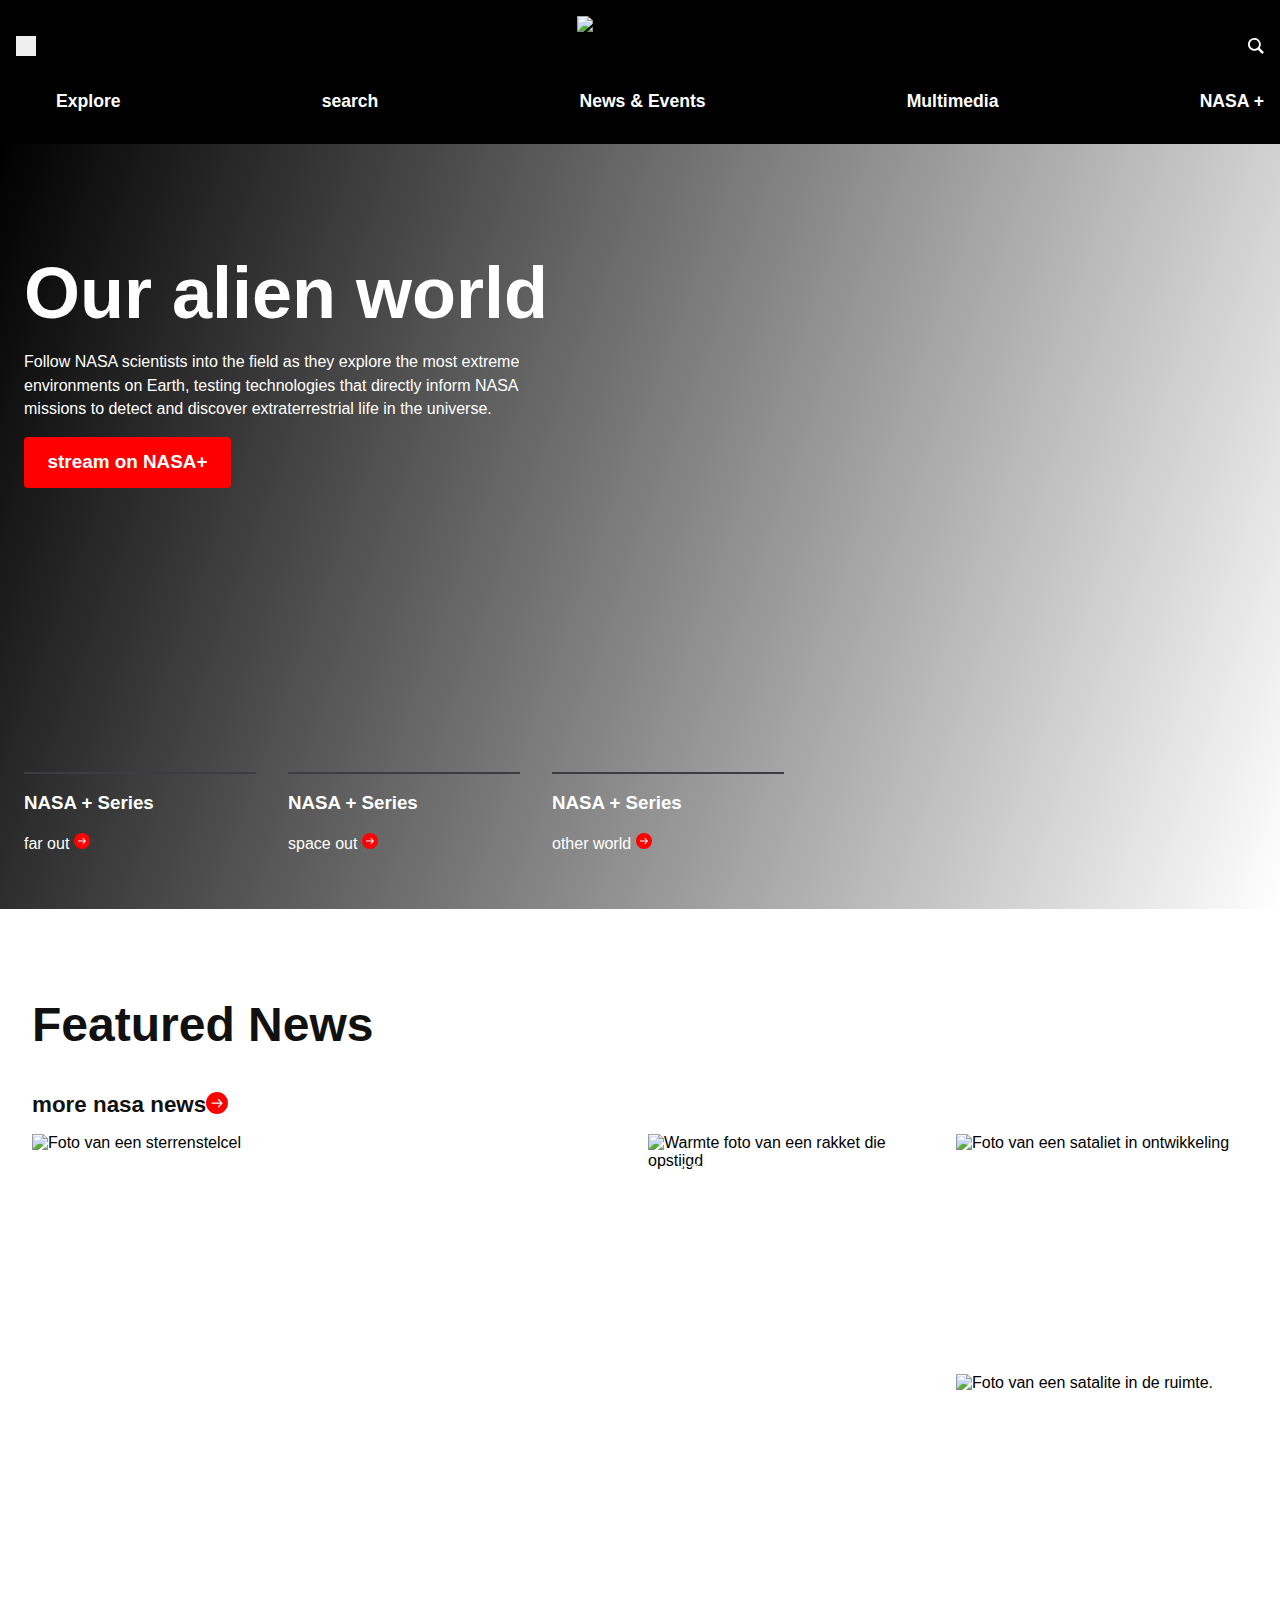
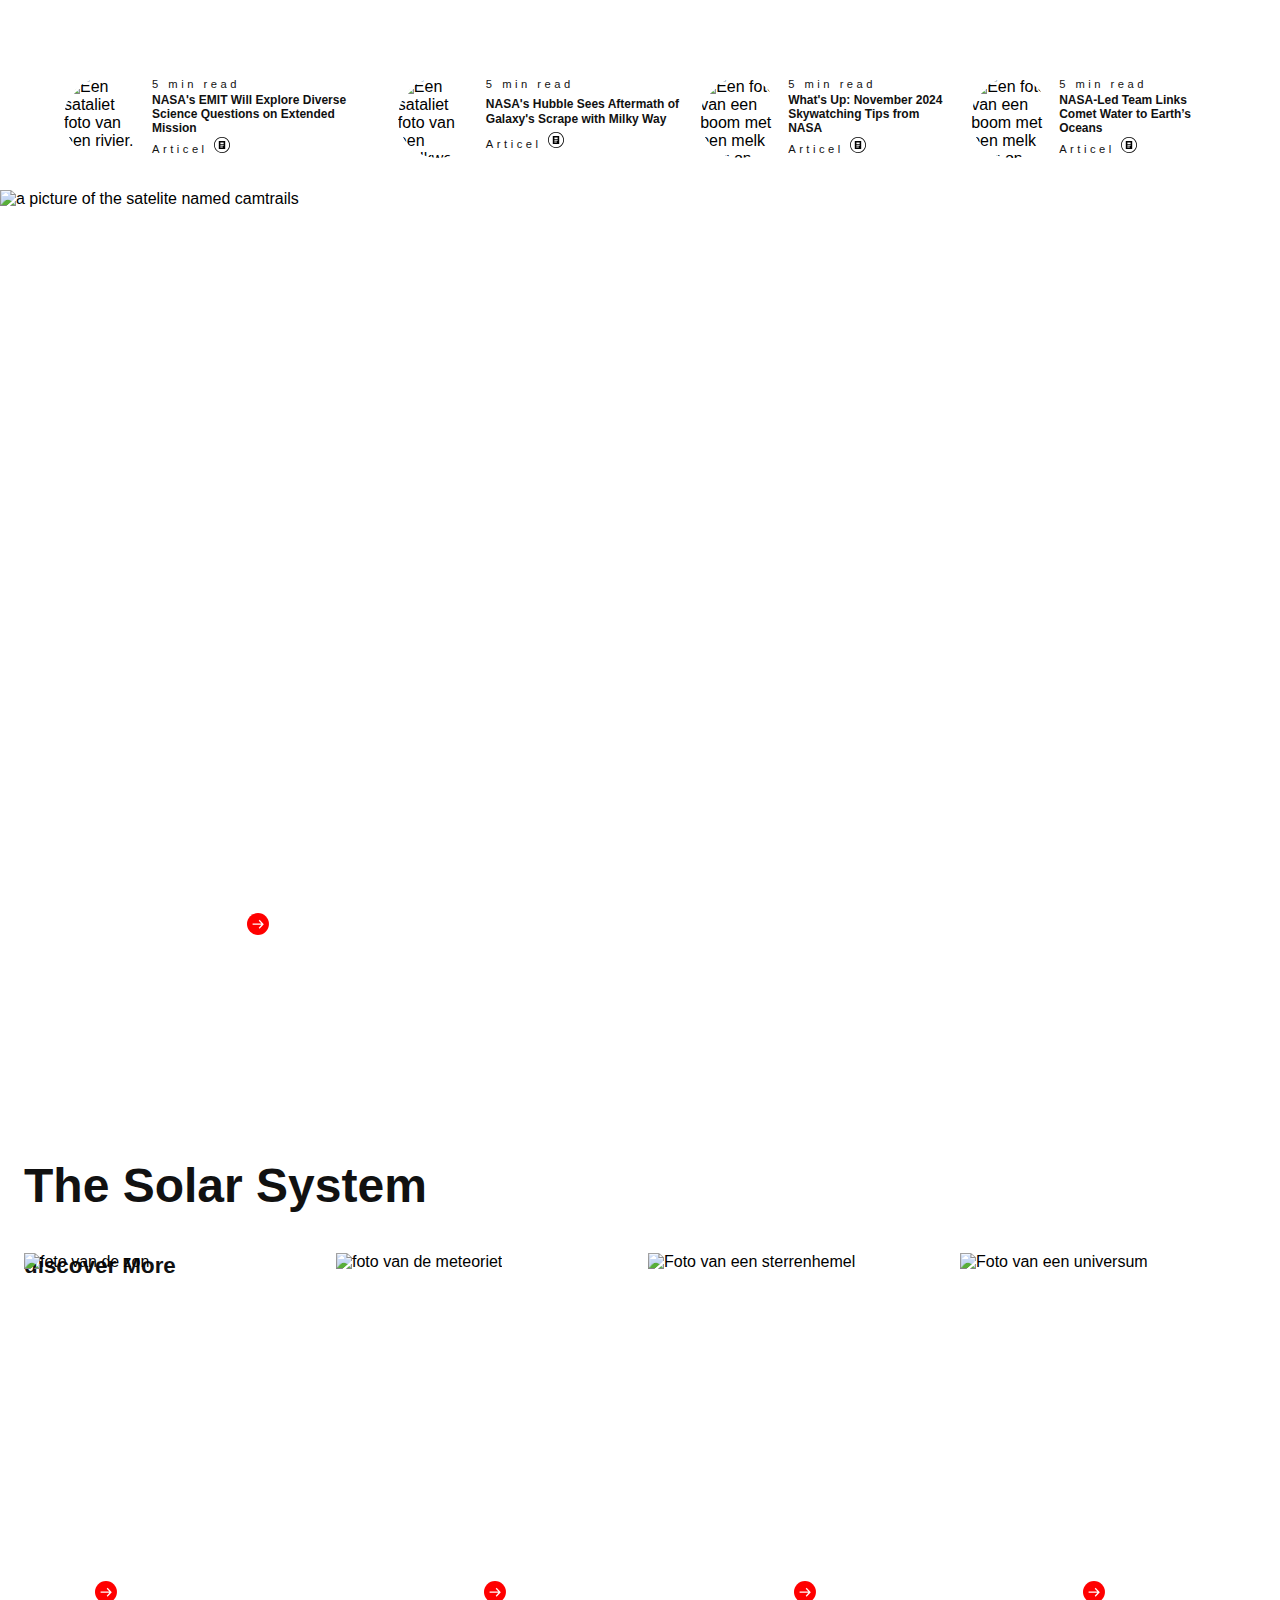
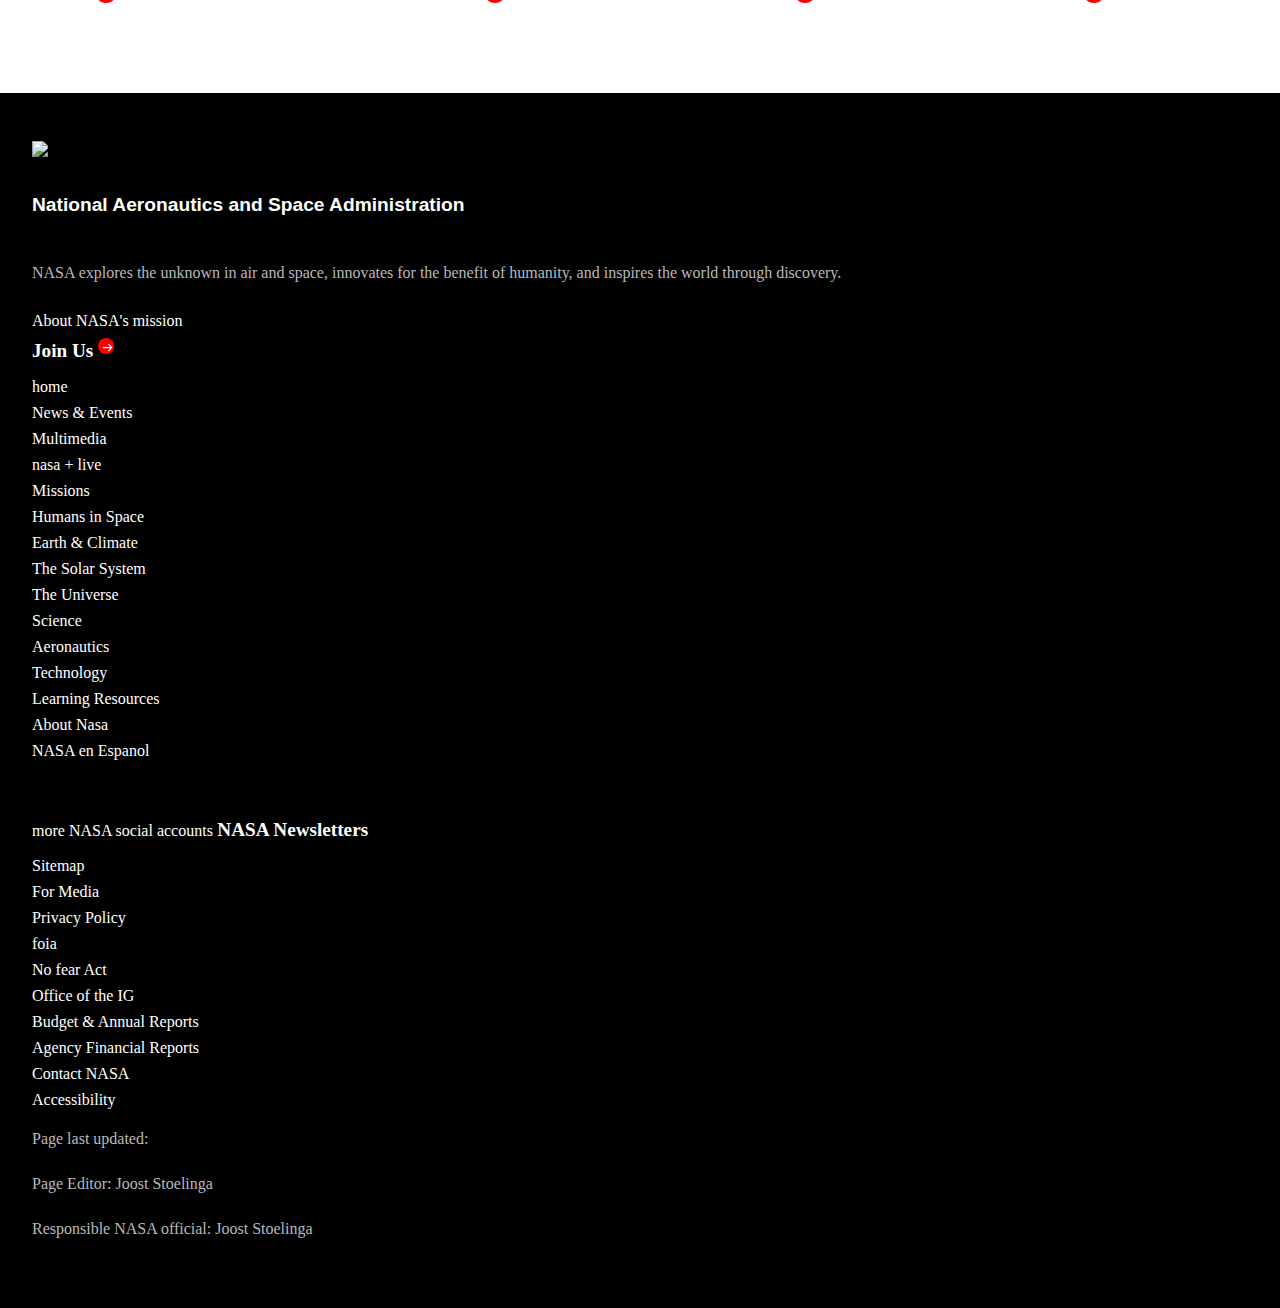
==== commit 0dab63c4: "Add files via upload" ====
--- a/index.html
+++ b/index.html
@@ -6,19 +6,35 @@
 	<meta name="author" content="Joost Stoelinga">
 	<meta name="viewport" content="width=device-width, initial-scale=1">
 	
-	<title>NASA</title>
-	
-	<link href="styles/style.css" rel="stylesheet">
-	<link rel="icon" type="images/svg+xml" href="images/nasa-logo.svg">
-	<link href="https://fonts.googleapis.com/css2?family=Expletus+Sans:ital,wght@0,400..700;1,400..700&family=Inter:ital,opsz,wght@0,14..32,100..900;1,14..32,100..900&family=Montserrat:ital,wght@0,100..900;1,100..900&family=Public+Sans:ital,wght@0,100..900;1,100..900&display=swap" rel="stylesheet">
-	<link href="https://fonts.googleapis.com/css2?family=DM+Mono:ital,wght@0,300;0,400;0,500;1,300;1,400;1,500&family=Expletus+Sans:ital,wght@0,400..700;1,400..700&family=Inter:ital,opsz,wght@0,14..32,100..900;1,14..32,100..900&family=Montserrat:ital,wght@0,100..900;1,100..900&family=Public+Sans:ital,wght@0,100..900;1,100..900&display=swap" rel="stylesheet">
-
+	<title>NASA Jossa</title>
+	
+	<link href="styles/style.css" rel="stylesheet index">
+	<link href="styles/style2.css" rel="stylesheet">
+
+	<link rel="icon" type="image/svg+xml" href="images/nasa-logo.svg">
 </head>
-
 <body>
 	<header>
 		<h1>Nasa</h1>
 		<img src="images/nasa-logo.svg" alt="Logo van NASA">
+	
+		<button aria-hidden="true"> 
+			
+		</button>
+	
+		<nav>            
+            <ul>
+                <li><a>Explore</a></li>
+                    <li><label for="search"> 
+                        <form action="search">search</form>
+                    </label></li>
+                <li><a>News & Events</a></li>
+                <li><a>Multimedia</a></li>
+                <li><a>NASA +</a></li>
+            </ul>
+        </nav>
+
+		<svg viewBox="0 0 12 12" xmlns="http://www.w3.org/2000/svg"><path d="M12 10.643L8.804 7.447a4.8 4.8 0 10-1.357 1.357L10.642 12 12 10.643zM1.36 4.8a3.44 3.44 0 116.879 0 3.44 3.44 0 01-6.879 0z"></path></svg>
 	</header>
 	
 	<main>
@@ -33,46 +49,77 @@
 			<ul>
 				<li>
 					<h3>NASA + Series</h3>
-					<a href="">far out</a>
+					<a href="">far out
+						<svg viewBox="0 0 32 32" xmlns="http://www.w3.org/2000/svg"> <circle cx="1em" cy="1em" r="1em"></circle> <path d="M8 16.956h12.604l-3.844 4.106 1.252 1.338L24 16l-5.988-6.4-1.252 1.338 3.844 4.106H8v1.912z" class="color-spacesuit-white"></path></svg>
+					</a>
 				</li>
 				<li>
 					<h3>NASA + Series</h3>
-					<a href="">space out</a>
+					<a href="">space out
+						<svg viewBox="0 0 32 32" xmlns="http://www.w3.org/2000/svg"> <circle cx="1em" cy="1em" r="1em"></circle> <path d="M8 16.956h12.604l-3.844 4.106 1.252 1.338L24 16l-5.988-6.4-1.252 1.338 3.844 4.106H8v1.912z" class="color-spacesuit-white"></path></svg>
+					</a>
 				</li>
 				<li>
 					<h3>NASA + Series</h3>
-					<a href="">other world</a>
+					<a href="">other world
+						<svg viewBox="0 0 32 32" xmlns="http://www.w3.org/2000/svg"> <circle cx="1em" cy="1em" r="1em"></circle> <path d="M8 16.956h12.604l-3.844 4.106 1.252 1.338L24 16l-5.988-6.4-1.252 1.338 3.844 4.106H8v1.912z" class="color-spacesuit-white"></path></svg>
+					</a>
 				</li>
 			</ul>
 		</section>
 
 		<section>
 			<h2>Featured News</h2>
-			<a href="">more nasa news</a>
-			
-			<ul>
-				<li>
-					<p>Articel</p>
-					<p>2 min read</p>
-					<p>Hubble Takes a Look at Tangled Galaxies</p>
+			<a href="">more nasa news
+				<svg viewBox="0 0 32 32" xmlns="http://www.w3.org/2000/svg"> <circle cx=".7em" cy=".7em" r=".7em"></circle> <path d="M8 16.956h12.604l-3.844 4.106 1.252 1.338L24 16l-5.988-6.4-1.252 1.338 3.844 4.106H8v1.912z" class="color-spacesuit-white"></path></svg>
+			</a>
+			
+			
+			<ul>
+				<li>
+					<div>
+						<p>Articel
+							<svg class="square-2 margin-right-1" version="1.1" xmlns="http://www.w3.org/2000/svg" xmlns:xlink="http://www.w3.org/1999/xlink" x="0px" y="0px" width="16px" height="16px" viewBox="0 0 16 16" xml:space="preserve"><g> <path d="M8,0c4.4,0,7.9,3.5,8,7.9c0.1,4.5-3.5,8.1-7.9,8.1c-4.5,0-8-3.6-8.1-7.9C-0.1,3.6,3.6,0,8,0z M0.8,8 c0,4,3.2,7.2,7.2,7.2c4,0,7.2-3.2,7.2-7.2c0-4-3.3-7.2-7.2-7.2C4,0.8,0.8,4,0.8,8z"></path><path d="M11.2,4c0,2.7,0,5.3,0,8c-2.1,0-4.3,0-6.4,0c0,0,0,0,0-0.1c0-1.8,0-3.6,0-5.4c0-0.8,0-1.6,0-2.4 C4.8,4,4.8,4,4.9,4C6.2,4,7.6,4,9,4C9.7,4,10.4,4,11.2,4C11.1,4,11.2,4,11.2,4z M9.6,5.6c-1.1,0-2.1,0-3.2,0c0,0,0,0,0,0.1 c0,0.5,0,1,0,1.5c0,0.1,0,0.1,0.1,0.1c1,0,2,0,3.1,0c0,0,0.1,0,0.1-0.1C9.6,6.6,9.6,6.2,9.6,5.6C9.6,5.6,9.6,5.6,9.6,5.6z M6.4,8.8C6.4,8.8,6.4,8.8,6.4,8.8c1.1,0,2.1,0,3.1,0c0.1,0,0.1,0,0.1-0.1c0-0.2,0-0.4,0-0.7c0,0,0,0,0-0.1C8.5,8,7.5,8,6.4,8 C6.4,8.3,6.4,8.5,6.4,8.8z M8.8,10.4C8.8,10.4,8.8,10.4,8.8,10.4c0-0.3,0-0.5,0-0.7c0-0.1,0-0.1-0.1-0.1c-0.5,0-1,0-1.5,0 c-0.3,0-0.5,0-0.8,0c0,0,0,0-0.1,0c0,0.3,0,0.5,0,0.8C7.2,10.4,8,10.4,8.8,10.4z"></path></g></svg>
+						</p>
+						<p>Hubble Takes a Look at Tangled Galaxies</p>
+						<p>2 min read</p>
+					</div>
+
 					<img src="images/Sterrenstelsel.jpg" alt="Foto van een sterrenstelcel">
 				</li>
-				<li>
-					<p>Articel</p>
-					<p>7 min read</p>
-					<p>Six Ways Supercomputing Advances Our Understanding of the universe</p>
+
+				<li>
+					<div>
+						<p>Articel
+							<svg class="square-2 margin-right-1" version="1.1" xmlns="http://www.w3.org/2000/svg" xmlns:xlink="http://www.w3.org/1999/xlink" x="0px" y="0px" width="16px" height="16px" viewBox="0 0 16 16" xml:space="preserve"><g> <path d="M8,0c4.4,0,7.9,3.5,8,7.9c0.1,4.5-3.5,8.1-7.9,8.1c-4.5,0-8-3.6-8.1-7.9C-0.1,3.6,3.6,0,8,0z M0.8,8 c0,4,3.2,7.2,7.2,7.2c4,0,7.2-3.2,7.2-7.2c0-4-3.3-7.2-7.2-7.2C4,0.8,0.8,4,0.8,8z"></path><path d="M11.2,4c0,2.7,0,5.3,0,8c-2.1,0-4.3,0-6.4,0c0,0,0,0,0-0.1c0-1.8,0-3.6,0-5.4c0-0.8,0-1.6,0-2.4 C4.8,4,4.8,4,4.9,4C6.2,4,7.6,4,9,4C9.7,4,10.4,4,11.2,4C11.1,4,11.2,4,11.2,4z M9.6,5.6c-1.1,0-2.1,0-3.2,0c0,0,0,0,0,0.1 c0,0.5,0,1,0,1.5c0,0.1,0,0.1,0.1,0.1c1,0,2,0,3.1,0c0,0,0.1,0,0.1-0.1C9.6,6.6,9.6,6.2,9.6,5.6C9.6,5.6,9.6,5.6,9.6,5.6z M6.4,8.8C6.4,8.8,6.4,8.8,6.4,8.8c1.1,0,2.1,0,3.1,0c0.1,0,0.1,0,0.1-0.1c0-0.2,0-0.4,0-0.7c0,0,0,0,0-0.1C8.5,8,7.5,8,6.4,8 C6.4,8.3,6.4,8.5,6.4,8.8z M8.8,10.4C8.8,10.4,8.8,10.4,8.8,10.4c0-0.3,0-0.5,0-0.7c0-0.1,0-0.1-0.1-0.1c-0.5,0-1,0-1.5,0 c-0.3,0-0.5,0-0.8,0c0,0,0,0-0.1,0c0,0.3,0,0.5,0,0.8C7.2,10.4,8,10.4,8.8,10.4z"></path></g></svg>
+						</p>
+						<p>Six Ways Supercomputing Advances Our Understanding of the universe</p>
+						<p>7 min read</p>
+					</div>
+
 					<img src="images/rakket.png" alt="Warmte foto van een rakket die opstijgd">
 				</li>
-				<li>
-					<p>Articel</p>
-					<p>5 min read</p>
-					<p>NASA and Forest Service Use Balloon to Help Firefighters Communicate</p>			
+
+				<li>
+					<div>
+						<p>Articel
+							<svg class="square-2 margin-right-1" version="1.1" xmlns="http://www.w3.org/2000/svg" xmlns:xlink="http://www.w3.org/1999/xlink" x="0px" y="0px" width="16px" height="16px" viewBox="0 0 16 16" xml:space="preserve"><g> <path d="M8,0c4.4,0,7.9,3.5,8,7.9c0.1,4.5-3.5,8.1-7.9,8.1c-4.5,0-8-3.6-8.1-7.9C-0.1,3.6,3.6,0,8,0z M0.8,8 c0,4,3.2,7.2,7.2,7.2c4,0,7.2-3.2,7.2-7.2c0-4-3.3-7.2-7.2-7.2C4,0.8,0.8,4,0.8,8z"></path><path d="M11.2,4c0,2.7,0,5.3,0,8c-2.1,0-4.3,0-6.4,0c0,0,0,0,0-0.1c0-1.8,0-3.6,0-5.4c0-0.8,0-1.6,0-2.4 C4.8,4,4.8,4,4.9,4C6.2,4,7.6,4,9,4C9.7,4,10.4,4,11.2,4C11.1,4,11.2,4,11.2,4z M9.6,5.6c-1.1,0-2.1,0-3.2,0c0,0,0,0,0,0.1 c0,0.5,0,1,0,1.5c0,0.1,0,0.1,0.1,0.1c1,0,2,0,3.1,0c0,0,0.1,0,0.1-0.1C9.6,6.6,9.6,6.2,9.6,5.6C9.6,5.6,9.6,5.6,9.6,5.6z M6.4,8.8C6.4,8.8,6.4,8.8,6.4,8.8c1.1,0,2.1,0,3.1,0c0.1,0,0.1,0,0.1-0.1c0-0.2,0-0.4,0-0.7c0,0,0,0,0-0.1C8.5,8,7.5,8,6.4,8 C6.4,8.3,6.4,8.5,6.4,8.8z M8.8,10.4C8.8,10.4,8.8,10.4,8.8,10.4c0-0.3,0-0.5,0-0.7c0-0.1,0-0.1-0.1-0.1c-0.5,0-1,0-1.5,0 c-0.3,0-0.5,0-0.8,0c0,0,0,0-0.1,0c0,0.3,0,0.5,0,0.8C7.2,10.4,8,10.4,8.8,10.4z"></path></g></svg>
+						</p>
+						<p>NASA and Forest Service Use Balloon to Help Firefighters Communicate</p>			
+						<p>5 min read</p>
+					</div>
 					<img src="images/sataliet-ontwikkeling.jpeg" alt="Foto van een sataliet in ontwikkeling">
 				</li>
-				<li>
-					<p>Articel</p>
-					<p>4 min read</p>
-					<p>Precision Pointing Goed the Distance on NASA Experiment</p>			
+
+				<li>
+					<div>
+						<p>Articel
+							<svg class="square-2 margin-right-1" version="1.1" xmlns="http://www.w3.org/2000/svg" xmlns:xlink="http://www.w3.org/1999/xlink" x="0px" y="0px" width="16px" height="16px" viewBox="0 0 16 16" xml:space="preserve"><g> <path d="M8,0c4.4,0,7.9,3.5,8,7.9c0.1,4.5-3.5,8.1-7.9,8.1c-4.5,0-8-3.6-8.1-7.9C-0.1,3.6,3.6,0,8,0z M0.8,8 c0,4,3.2,7.2,7.2,7.2c4,0,7.2-3.2,7.2-7.2c0-4-3.3-7.2-7.2-7.2C4,0.8,0.8,4,0.8,8z"></path><path d="M11.2,4c0,2.7,0,5.3,0,8c-2.1,0-4.3,0-6.4,0c0,0,0,0,0-0.1c0-1.8,0-3.6,0-5.4c0-0.8,0-1.6,0-2.4 C4.8,4,4.8,4,4.9,4C6.2,4,7.6,4,9,4C9.7,4,10.4,4,11.2,4C11.1,4,11.2,4,11.2,4z M9.6,5.6c-1.1,0-2.1,0-3.2,0c0,0,0,0,0,0.1 c0,0.5,0,1,0,1.5c0,0.1,0,0.1,0.1,0.1c1,0,2,0,3.1,0c0,0,0.1,0,0.1-0.1C9.6,6.6,9.6,6.2,9.6,5.6C9.6,5.6,9.6,5.6,9.6,5.6z M6.4,8.8C6.4,8.8,6.4,8.8,6.4,8.8c1.1,0,2.1,0,3.1,0c0.1,0,0.1,0,0.1-0.1c0-0.2,0-0.4,0-0.7c0,0,0,0,0-0.1C8.5,8,7.5,8,6.4,8 C6.4,8.3,6.4,8.5,6.4,8.8z M8.8,10.4C8.8,10.4,8.8,10.4,8.8,10.4c0-0.3,0-0.5,0-0.7c0-0.1,0-0.1-0.1-0.1c-0.5,0-1,0-1.5,0 c-0.3,0-0.5,0-0.8,0c0,0,0,0-0.1,0c0,0.3,0,0.5,0,0.8C7.2,10.4,8,10.4,8.8,10.4z"></path></g></svg>
+						</p>
+						<p>Precision Pointing Goed the Distance on NASA Experiment</p>			
+						<p>4 min read</p>
+					</div>
+
 					<img src="images/foto-satalite.png" alt="Foto van een satalite in de ruimte.">
 				</li>
 			</ul>	
@@ -82,36 +129,52 @@
 		<section>
 			<ul>
 				<li>
-					<p>Articel</p>
 					<p>5 min read</p>
 					<p>NASA's EMIT Will Explore Diverse Science Questions on Extended Mission</p>
+					<p>Articel
+						<svg class="square-2 margin-right-1" version="1.1" xmlns="http://www.w3.org/2000/svg" xmlns:xlink="http://www.w3.org/1999/xlink" x="0px" y="0px" width="16px" height="16px" viewBox="0 0 16 16" xml:space="preserve"><g> <path d="M8,0c4.4,0,7.9,3.5,8,7.9c0.1,4.5-3.5,8.1-7.9,8.1c-4.5,0-8-3.6-8.1-7.9C-0.1,3.6,3.6,0,8,0z M0.8,8 c0,4,3.2,7.2,7.2,7.2c4,0,7.2-3.2,7.2-7.2c0-4-3.3-7.2-7.2-7.2C4,0.8,0.8,4,0.8,8z"></path><path d="M11.2,4c0,2.7,0,5.3,0,8c-2.1,0-4.3,0-6.4,0c0,0,0,0,0-0.1c0-1.8,0-3.6,0-5.4c0-0.8,0-1.6,0-2.4 C4.8,4,4.8,4,4.9,4C6.2,4,7.6,4,9,4C9.7,4,10.4,4,11.2,4C11.1,4,11.2,4,11.2,4z M9.6,5.6c-1.1,0-2.1,0-3.2,0c0,0,0,0,0,0.1 c0,0.5,0,1,0,1.5c0,0.1,0,0.1,0.1,0.1c1,0,2,0,3.1,0c0,0,0.1,0,0.1-0.1C9.6,6.6,9.6,6.2,9.6,5.6C9.6,5.6,9.6,5.6,9.6,5.6z M6.4,8.8C6.4,8.8,6.4,8.8,6.4,8.8c1.1,0,2.1,0,3.1,0c0.1,0,0.1,0,0.1-0.1c0-0.2,0-0.4,0-0.7c0,0,0,0,0-0.1C8.5,8,7.5,8,6.4,8 C6.4,8.3,6.4,8.5,6.4,8.8z M8.8,10.4C8.8,10.4,8.8,10.4,8.8,10.4c0-0.3,0-0.5,0-0.7c0-0.1,0-0.1-0.1-0.1c-0.5,0-1,0-1.5,0 c-0.3,0-0.5,0-0.8,0c0,0,0,0-0.1,0c0,0.3,0,0.5,0,0.8C7.2,10.4,8,10.4,8.8,10.4z"></path></g></svg>
+					</p>
+
 					<img src="images/sataliet-foto-rivier.png" alt="Een sataliet foto van een rivier.">
 				</li>
 				<li>
-					<p>Articel</p>
 					<p>5 min read</p>
 					<p>NASA's Hubble Sees Aftermath of Galaxy's Scrape with Milky Way</p>
+					<p>Articel
+						<svg class="square-2 margin-right-1" version="1.1" xmlns="http://www.w3.org/2000/svg" xmlns:xlink="http://www.w3.org/1999/xlink" x="0px" y="0px" width="16px" height="16px" viewBox="0 0 16 16" xml:space="preserve"><g> <path d="M8,0c4.4,0,7.9,3.5,8,7.9c0.1,4.5-3.5,8.1-7.9,8.1c-4.5,0-8-3.6-8.1-7.9C-0.1,3.6,3.6,0,8,0z M0.8,8 c0,4,3.2,7.2,7.2,7.2c4,0,7.2-3.2,7.2-7.2c0-4-3.3-7.2-7.2-7.2C4,0.8,0.8,4,0.8,8z"></path><path d="M11.2,4c0,2.7,0,5.3,0,8c-2.1,0-4.3,0-6.4,0c0,0,0,0,0-0.1c0-1.8,0-3.6,0-5.4c0-0.8,0-1.6,0-2.4 C4.8,4,4.8,4,4.9,4C6.2,4,7.6,4,9,4C9.7,4,10.4,4,11.2,4C11.1,4,11.2,4,11.2,4z M9.6,5.6c-1.1,0-2.1,0-3.2,0c0,0,0,0,0,0.1 c0,0.5,0,1,0,1.5c0,0.1,0,0.1,0.1,0.1c1,0,2,0,3.1,0c0,0,0.1,0,0.1-0.1C9.6,6.6,9.6,6.2,9.6,5.6C9.6,5.6,9.6,5.6,9.6,5.6z M6.4,8.8C6.4,8.8,6.4,8.8,6.4,8.8c1.1,0,2.1,0,3.1,0c0.1,0,0.1,0,0.1-0.1c0-0.2,0-0.4,0-0.7c0,0,0,0,0-0.1C8.5,8,7.5,8,6.4,8 C6.4,8.3,6.4,8.5,6.4,8.8z M8.8,10.4C8.8,10.4,8.8,10.4,8.8,10.4c0-0.3,0-0.5,0-0.7c0-0.1,0-0.1-0.1-0.1c-0.5,0-1,0-1.5,0 c-0.3,0-0.5,0-0.8,0c0,0,0,0-0.1,0c0,0.3,0,0.5,0,0.8C7.2,10.4,8,10.4,8.8,10.4z"></path></g></svg>
+					</p>
+
 					<img src="images/melk-weg.png" alt="Een sataliet foto van een melkweg.">
 				</li>
 				<li>
-					<p>Articel</p>
 					<p>5 min read</p>
 					<p>What's Up: November 2024 Skywatching Tips from NASA</p>
+					<p>Articel
+						<svg class="square-2 margin-right-1" version="1.1" xmlns="http://www.w3.org/2000/svg" xmlns:xlink="http://www.w3.org/1999/xlink" x="0px" y="0px" width="16px" height="16px" viewBox="0 0 16 16" xml:space="preserve"><g> <path d="M8,0c4.4,0,7.9,3.5,8,7.9c0.1,4.5-3.5,8.1-7.9,8.1c-4.5,0-8-3.6-8.1-7.9C-0.1,3.6,3.6,0,8,0z M0.8,8 c0,4,3.2,7.2,7.2,7.2c4,0,7.2-3.2,7.2-7.2c0-4-3.3-7.2-7.2-7.2C4,0.8,0.8,4,0.8,8z"></path><path d="M11.2,4c0,2.7,0,5.3,0,8c-2.1,0-4.3,0-6.4,0c0,0,0,0,0-0.1c0-1.8,0-3.6,0-5.4c0-0.8,0-1.6,0-2.4 C4.8,4,4.8,4,4.9,4C6.2,4,7.6,4,9,4C9.7,4,10.4,4,11.2,4C11.1,4,11.2,4,11.2,4z M9.6,5.6c-1.1,0-2.1,0-3.2,0c0,0,0,0,0,0.1 c0,0.5,0,1,0,1.5c0,0.1,0,0.1,0.1,0.1c1,0,2,0,3.1,0c0,0,0.1,0,0.1-0.1C9.6,6.6,9.6,6.2,9.6,5.6C9.6,5.6,9.6,5.6,9.6,5.6z M6.4,8.8C6.4,8.8,6.4,8.8,6.4,8.8c1.1,0,2.1,0,3.1,0c0.1,0,0.1,0,0.1-0.1c0-0.2,0-0.4,0-0.7c0,0,0,0,0-0.1C8.5,8,7.5,8,6.4,8 C6.4,8.3,6.4,8.5,6.4,8.8z M8.8,10.4C8.8,10.4,8.8,10.4,8.8,10.4c0-0.3,0-0.5,0-0.7c0-0.1,0-0.1-0.1-0.1c-0.5,0-1,0-1.5,0 c-0.3,0-0.5,0-0.8,0c0,0,0,0-0.1,0c0,0.3,0,0.5,0,0.8C7.2,10.4,8,10.4,8.8,10.4z"></path></g></svg>
+					</p>
+
 					<img src="images/foto_van_een_boom.webp" alt="Een foto van een boom met een melk weg op de achtergrond">
 				</li>
 				<li>
-					<p>Articel</p>
 					<p>5 min read</p>
 					<p>NASA-Led Team Links Comet Water to Earth’s Oceans</p>
+					<p>Articel
+						<svg class="square-2 margin-right-1" version="1.1" xmlns="http://www.w3.org/2000/svg" xmlns:xlink="http://www.w3.org/1999/xlink" x="0px" y="0px" width="16px" height="16px" viewBox="0 0 16 16" xml:space="preserve"><g> <path d="M8,0c4.4,0,7.9,3.5,8,7.9c0.1,4.5-3.5,8.1-7.9,8.1c-4.5,0-8-3.6-8.1-7.9C-0.1,3.6,3.6,0,8,0z M0.8,8 c0,4,3.2,7.2,7.2,7.2c4,0,7.2-3.2,7.2-7.2c0-4-3.3-7.2-7.2-7.2C4,0.8,0.8,4,0.8,8z"></path><path d="M11.2,4c0,2.7,0,5.3,0,8c-2.1,0-4.3,0-6.4,0c0,0,0,0,0-0.1c0-1.8,0-3.6,0-5.4c0-0.8,0-1.6,0-2.4 C4.8,4,4.8,4,4.9,4C6.2,4,7.6,4,9,4C9.7,4,10.4,4,11.2,4C11.1,4,11.2,4,11.2,4z M9.6,5.6c-1.1,0-2.1,0-3.2,0c0,0,0,0,0,0.1 c0,0.5,0,1,0,1.5c0,0.1,0,0.1,0.1,0.1c1,0,2,0,3.1,0c0,0,0.1,0,0.1-0.1C9.6,6.6,9.6,6.2,9.6,5.6C9.6,5.6,9.6,5.6,9.6,5.6z M6.4,8.8C6.4,8.8,6.4,8.8,6.4,8.8c1.1,0,2.1,0,3.1,0c0.1,0,0.1,0,0.1-0.1c0-0.2,0-0.4,0-0.7c0,0,0,0,0-0.1C8.5,8,7.5,8,6.4,8 C6.4,8.3,6.4,8.5,6.4,8.8z M8.8,10.4C8.8,10.4,8.8,10.4,8.8,10.4c0-0.3,0-0.5,0-0.7c0-0.1,0-0.1-0.1-0.1c-0.5,0-1,0-1.5,0 c-0.3,0-0.5,0-0.8,0c0,0,0,0-0.1,0c0,0.3,0,0.5,0,0.8C7.2,10.4,8,10.4,8.8,10.4z"></path></g></svg>
+					</p>
+
 					<img src="images/satalite.webp" alt="Een foto van een boom met een melk weg op de achtergrond">
 				</li>
 			</ul>
 		</section>
 
 		<section>
-			<h2>Global Freshwater Decrease</h2>
-			<p>An international team od scientists using observations from NASA-german satellites found evidance that Earth's total amount of freshwater dropped abruptly in May 2014 and has remaind low ever since.</p>
-			<a href="#">learn More</a>
+			<div>
+				<h2>Global Freshwater Decrease</h2>
+				<p>An international team of scientists using observations from NASA-german satellites found evidance that Earth's total amount of freshwater dropped abruptly in May 2014 and has remaind low ever since.</p>
+				<a href="#">learn More
+					<svg viewBox="0 0 32 32" xmlns="http://www.w3.org/2000/svg"> <circle cx=".7em" cy=".7em" r=".7em"></circle> <path d="M8 16.956h12.604l-3.844 4.106 1.252 1.338L24 16l-5.988-6.4-1.252 1.338 3.844 4.106H8v1.912z" class="color-spacesuit-white"></path></svg>
+				</a>
+			</div>
 			<img src="images/sataliet-camtrails.png" alt="a picture of the satelite named camtrails">
 		</section>
 
@@ -120,19 +183,27 @@
 			<a href="">discover More</a>
 			<ul>
 				<li>
-					<a href="">Sun</a>
+					<a href="">Sun
+						<svg viewBox="0 0 32 32" xmlns="http://www.w3.org/2000/svg"> <circle cx=".7em" cy=".7em" r=".7em"></circle> <path d="M8 16.956h12.604l-3.844 4.106 1.252 1.338L24 16l-5.988-6.4-1.252 1.338 3.844 4.106H8v1.912z" class="color-spacesuit-white"></path></svg>
+					</a>
 					<img src="images/ster-jpg.webp" alt="foto van de zon">
 				</li>
 				<li>
-					<a href="">Kuiper Belt</a>
+					<a href="">Kuiper Belt
+						<svg viewBox="0 0 32 32" xmlns="http://www.w3.org/2000/svg"> <circle cx=".7em" cy=".7em" r=".7em"></circle> <path d="M8 16.956h12.604l-3.844 4.106 1.252 1.338L24 16l-5.988-6.4-1.252 1.338 3.844 4.106H8v1.912z" class="color-spacesuit-white"></path></svg>
+					</a>
 					<img src="images/grote_steen.jpg" alt="foto van de meteoriet">
 				</li>
 				<li>
-					<a href="">Oort Cloud</a>
+					<a href="">Oort Cloud
+						<svg viewBox="0 0 32 32" xmlns="http://www.w3.org/2000/svg"> <circle cx=".7em" cy=".7em" r=".7em"></circle> <path d="M8 16.956h12.604l-3.844 4.106 1.252 1.338L24 16l-5.988-6.4-1.252 1.338 3.844 4.106H8v1.912z" class="color-spacesuit-white"></path></svg>
+					</a>
 					<img src="images/sterrenhemel.jpg" alt="Foto van een sterrenhemel">
 				</li>
 				<li>	
-					<a href="">Universe</a>
+					<a href="">Universe
+						<svg viewBox="0 0 32 32" xmlns="http://www.w3.org/2000/svg"> <circle cx=".7em" cy=".7em" r=".7em"></circle> <path d="M8 16.956h12.604l-3.844 4.106 1.252 1.338L24 16l-5.988-6.4-1.252 1.338 3.844 4.106H8v1.912z" class="color-spacesuit-white"></path></svg>
+					</a>
 					<img src="images/universum.jpg" alt="Foto van een universum">
 				</li>
 			</ul>
@@ -142,10 +213,12 @@
 			<img src="images/nasa-logo.svg" alt="Logo NASA">
 			
 			<article>
-					<h3>National Aeronautics and Space Administration</h3>
+					<h2>National Aeronautics and Space Administration</h3>
 					<p>NASA explores the unknown in air and space, innovates for the benefit of humanity, and inspires the world through discovery.</p>
 					<a href="">About NASA's mission</a>
-					<a href="">Join Us</a>
+					<a href="">Join Us
+						<svg viewBox="0 0 32 32" xmlns="http://www.w3.org/2000/svg"> <circle cx=".7em" cy=".7em" r=".7em"></circle> <path d="M8 16.956h12.604l-3.844 4.106 1.252 1.338L24 16l-5.988-6.4-1.252 1.338 3.844 4.106H8v1.912z" class="color-spacesuit-white"></path></svg>
+					</a>
 			</article>
 
 			<article>
@@ -238,7 +311,7 @@
 				</li>
 			</ul>
 
-			<ul class="actualiteit">
+			<ul>
 				<li>
 					<p>Page last updated: </p>
 				</li>
--- a/styles/style.css
+++ b/styles/style.css
@@ -10,21 +10,36 @@
 /* CUSTOM PROPERTIES */
 /*********************/
 :root {
-	/* startje */
-	--color-text:#111;
-	--color-background:#eee;
-	margin: 0;
+	--color-text-zwart:#111;
+	--color-text-wit:white;
+
+	--color-background: rgb(0, 0, 0);
+	--color-background-hoover: rgb(160,0,11);
+
+	--color-icons: white;
+	--color-icons-red: red;
+	--font-h2: "font basis";
+
+
+	
 	font-family: 'inter', sans-serif;
 }
 
-/*********************/
-/* FONT */
-/*********************/
-
-
-
-/****************/
-/* BODY */
+/****************/
+/*     FONT     */
+/****************/
+
+@font-face {
+	font-family: "font basis bold";
+	src: url("../fonts/PublicSans-Bold\ \(2\).woff2");
+}
+
+@font-face {
+	font-family: "font basis";
+	src: url("../fonts/PublicSans-Regular\ \(2\).woff2\ \(2\).woff2");
+}
+/****************/
+/*     BODY     */
 /****************/
 
 img{
@@ -37,7 +52,7 @@
 }
 
 /****************/
-/* HEADER */
+/*    HEADER    */
 /****************/
 header h1{
 	visibility: hidden;
@@ -51,314 +66,121 @@
 }
 
 header{
-	background-color: black;
+	min-height: 5.26em;
+	background-color: var(--color-background);
+
 	display: flex;
-	justify-content: center;
+	justify-content: space-between;
 	align-items: center;
-	height: 5.26em;
+	flex-wrap: wrap;
+	
+	padding: 1em;
+
+
+	position:sticky;
+
+
+	z-index: 100000000000000;
 }
 
 header img{
-	height: 3.14em;
-}
-
-/****************/
-/* MAIN */
-/****************/
-
-p{
-	font-size: 1em;
-	font-family: inter;
-	line-height: 1.2em;
-	color: white;
-}
-
-
-ul{
-	list-style: none;
-}
-
-/* Our alien world */
-
-main section:nth-of-type(1) {
-
-/*Sanne heeft de blur toegevoegd*/
-	background-image: 
-		url(../images/background-section-1.png),
-		linear-gradient(135deg, black, transparent);
-
-	background-blend-mode: multiply;	
-	background-size: cover;
-	background-repeat: no-repeat;
-	background-position: center;
-}
-
-main section:nth-of-type(1) h2 {
-	font-size: 3em;
-	font-family: inter;
-	color: white;
-	margin-bottom: 0em;
-}
-
-main section:nth-of-type(1) div {
-	padding: 3em 1.5em;
+	height: 3.7em;
+}
+
+
+header button{
+	fill: var(--color-icons);
+	height: 1.4em;
+	width: 1.4em;
+	order: -1;
+
+	padding: 10px;
+	border: none;
+	background-color: none;
+}
+
+header button svg{
+	fill: var(--color-icons);
+	height: 1.4em;
+	width: 1.4em;
+	border: none;
+	background-color: none;
+}
+
+header svg{
+	height: 1em;
+	width: 1em;
+	fill: var(--color-icons);
+}
+
+header nav{
+	display: none;
+	position: fixed;
+	top: 5.25em;
+	left: 0;
+	right: 0;
+	bottom: 0;
+	background-color: var(--color-background);
 	
 }
 
-main section:nth-of-type(1) div a {
-	padding: .75em 1.25em;
-	background-color: rgb(216, 57, 51);
-	color: white;
-	text-decoration: none;
-	display: inline-block;
-	border-radius: .2em;
-	display: flex;
-	justify-content: center;
-	font-size: 18.88px;
-	font-weight: 700;
-}
-main section:nth-of-type(1) div p{
-	line-height: 23.76px;
-}
-
-
-main section:nth-of-type(1) ul {
-	color: white;
-}
-
-main section:nth-of-type(1) ul a {
-	color: white;
-}
-
-main section:nth-of-type(1) ul li{
-	border-top-style: solid ;
-	border-color: white;
-}
-
-
-
-/* Featured News */
-
-main section:nth-of-type(2) h2{
-	font-size: 3em;
-	font-family: inter;
-	color: black;
-}
-
-main section:nth-of-type(2) a{
-	font-size: 1.4em;
-	font-family: inter;
-	color: black;
-	padding-left: 0em;
-	text-decoration: none;	
-	font-weight: 700;
-}
-
-
-main section:nth-of-type(2){
+header nav.toonMenu{
+	display: block;
+}
+
+Header nav a{
+	color: var(--color-text-wit);
+}
+
+header form{
+	color: var(--color-text-wit);
+}
+
+@media (width> 45em){
+	header nav{
+		display: block;
+		position: static;
+		order: 1;
+		width: 100%;
+	}
+
+	header nav ul{
+		display: flex;
+		justify-content: space-between;
+		gap: 1em;
+	}
+}
+
+/****************/
+/*    footer    */
+/****************/
+
+footer{
+	background-color: var(--color-background);
 	padding-top: 3em;
 	padding-left: 2em;
 	padding-bottom: 3em;
 	padding-right: 2em;
 }
 
-main section:nth-of-type(2) ul{
-	padding-left: 0em;
-	display: grid;
-
-	grid-template-rows:23.5em 23.5em 12.5em 12em;
-	gap:1em;
-
-}
-
-main section:nth-of-type(2) li{
-	position: relative;
-
-}
-
-main section:nth-of-type(2) li:nth-of-type(1)  img{
-	object-fit: cover;
-	width: 100%;
-	height: 100%;
-}
-
-main section:nth-of-type(2) li:nth-of-type(2)  img{
-	object-fit: cover;
-	width: 100%;
-	height: 100%;
-}
-
-main section:nth-of-type(2) li:nth-of-type(3)  img{
-	object-fit: cover;
-	object-position: bottom;
-	width: 100%;
-	height: 100%;
-}
-
-main section:nth-of-type(2) li:nth-of-type(4)  img{
-	object-fit: cover;
-	width: 100%;
-	height: 100%;
-}
-
-
-
-main section:nth-of-type(2) li p:nth-of-type(1){
-	position: absolute;
-	left: 3em;
-	top: 1.5em;
-	color: #eee;
-}
-
-main section:nth-of-type(2) li p:nth-of-type(2){
-	position: absolute;
-	left:2em;
-	bottom: 2em;
-	color: #eee;
-}
-
-main section:nth-of-type(2) li p:nth-of-type(3){
-	position: absolute;
-	left:2em;
-	bottom: 4em;
-	color: #eee;
-}
-
-/* Featured News 2.0 */
-
-main section:nth-of-type(3) li{
-	display: grid;
-	grid-template-columns: 1fr 2fr;
-	grid-template-rows:1fr 1fr 1fr;
-	gap: 1em;
-}
-
-main section:nth-of-type(3) li img{
-	border-radius: 50%;
-	height: 5em;
-	width: 5em;
-	object-fit: cover;
-	grid-column-start: 1 ;
-	grid-row-start: 1 ;
-	max-height: 5em;
-}
-
-main section:nth-of-type(3) li p:nth-of-type(1){
-	grid-column-start:2 ;
-	grid-row-start:3 ;
-}
-
-main section:nth-of-type(3) li p:nth-of-type(2){
-	grid-column-start:2 ;
-	grid-row-start: 2;
-}
-
-main section:nth-of-type(3) p{
-	color: black};
-
-/* Global Freshwater Decrease */
-main section:nth-of-type(4){
-	position: relative;
-	/* background-image:url(../images/sataliet-camtrails.png);
-	background-size: cover; 
-    background-position: center; */
-}
-
-main section:nth-of-type(4) p{
-	position: absolute;
-	max-width: 90vw;
-	color: white;
-	left: 1em;
-}
-
-main section:nth-of-type(4) a{
-	position: absolute;
-	color: white;
-	font-size: 1.4em;
-	text-decoration: none;
-	font-weight: 700;
-}
-
-main section:nth-of-type(4) h2{
-	position: absolute;
-	color: white;
-	font-size: 3em;
-	width: 100vw;
-	left: 1em
-}
-
-main section:nth-of-type(4) img{
-	object-fit: cover;
-	min-height: 40em;
-	max-height: 40em;
-	height: 55em;
-}
-
-/* The solar system */
-
-main section:nth-of-type(5){
-	padding-top: 48px;
-	padding-left: 24px;
-	padding-right: 24px;
-	padding-bottom: 48px;
-}
-
-main section:nth-of-type(5) img{
-	object-fit: cover;
-	max-width: 100%;
-	max-height: 100%;
-	width: 100%;
-	height: 23.4em;
-}
-
-main section:nth-of-type(5) li{
-	position: relative;
-}
-
-main section:nth-of-type(5) ul{
-	display: grid;
-	padding-left: 0;
-	gap: 2.5em;
-	grid-template-rows:23.5em 23.5em 23.5em 23.5em ;
-}
-
-main section:nth-of-type(5) li a{
-	position: absolute;
-	text-decoration: none;
-	color: white;
-	left: 1em;
-	bottom: 1em;
-	font-size: 1.4;
-	font-weight: 700;
-	line-height: 21.1px;
-}
-
-main section:nth-of-type(5) h2{
-	font-size: 3em;
-	font-family: inter;
-	color: black;
-}
-
-main section:nth-of-type(5) a{
-	font-size: 1.4em;
-	font-family: inter;
-	color: black;
-	padding-left: 0em;
-	text-decoration: none;	
-	font-weight: 700;
-}
-
-/****************/
-/* FOOTER */
-/****************/
-
-footer{
-	background-color: black;
-	padding-top: 3em;
-	padding-left: 2em;
-	padding-bottom: 3em;
-	padding-right: 2em;
-}
+footer svg{
+	fill: var(--color-icons);
+	width: 1em;
+	height: 1em;
+}
+
+footer  circle {
+	fill: var(--color-icons-red);
+}
+
+footer  a:hover circle{
+    fill: var(--color-background-hoover);    
+}
+
+footer  a:hover svg{
+    rotate: -45deg;
+}
+
 
 footer article:nth-of-type(1){
 	display: flex;
@@ -373,11 +195,11 @@
 	margin-bottom: 1em;
 }
 
-footer h3{
+footer h2{
 	font-family: 'inter', sans-serif;
 	font-size: 1.2em;
 	font-weight: 700;
-	color: white;
+	color: var(--color-text-wit);
 	margin-top: 1em;
 	margin-bottom: 1em;
 }
@@ -392,7 +214,7 @@
 	font-family: inter;
 	font-size: 1em;
 	text-decoration:none;
-	color: white;
+	color: var(--color-text-wit);
 }
 
 footer a:nth-of-type(2){
@@ -412,83 +234,4 @@
 	margin-bottom: 0.5em;
 }
 
-@media (width > 30em) {
-	main section:nth-of-type(1) div p { 
-		max-width: 50vw;
-	}
-
-	main section:nth-of-type(1) div a{
-		max-width: 50vw;
-	}
-
-}
-
-@media (width > 40em) {
-
-	main section:nth-of-type(1) div p { 
-		max-width: 40vw;
-	}
-
-	main section:nth-of-type(1) div a{
-		max-width: 30vw;
-	}
-
-	main section:nth-of-type(2) ul{ 
-		grid-template-columns:1fr 1fr;
-		grid-template-rows:60vw 30vw 30vw;
-		gap: 1em;
-	}
-
-	main section:nth-of-type(2)  li:nth-of-type(1) {
-		grid-column:span 2;
-	}
-	
-	main section:nth-of-type(2)  li:nth-of-type(2) {
-		grid-row:span 2;
-	}
-
-	main section:nth-of-type(3) ul{
-		display: grid;
-		grid-template-columns:1fr 1fr;
-		grid-template-rows:1fr 1fr;
-	}
-
-
-	main section:nth-of-type(5) ul{ 
-		grid-template-columns:1fr 1fr;
-		grid-template-rows:30vw 30vw;
-		gap: 1em;
-	}
-	
-	main section:nth-of-type(5)  li:nth-of-type(1) {
-		grid-column:span 1;
-	}
-	
-	main section:nth-of-type(5)  li:nth-of-type(2) {
-		grid-row:span 1;
-	}
-}
-
-@media (width > 60em) {
-	main section:nth-of-type(2) ul{
-		grid-template-columns:1fr 1fr 1fr 1fr;
-		grid-template-rows: 1fr 1fr ;
-	}
-
-	main section:nth-of-type(3) ul{
-		grid-template-columns:1fr 1fr 1fr 1fr;
-	}
-
-	main section:nth-of-type(5) ul{ 
-		grid-template-columns:1fr 1fr 1fr 1fr;
-		grid-template-rows:30vw;
-		gap: 1em;
-		position: relative;
-	}
-
-	main section:nth-of-type(5) a:nth-of-type(1){
-		position: absolute;
-	}
-
-	main
-}+
--- a/styles/style2.css
+++ b/styles/style2.css
@@ -0,0 +1,607 @@
+/*******************************/
+/*     Home screen styling     */
+/*******************************/
+
+p{
+	font-size: 1em;
+	line-height: 1.2em;
+	color: var(--color-text-wit);
+}
+
+
+ul{
+	list-style: none;
+}
+
+/* Our alien world */
+
+main section:nth-of-type(1) {		
+/*Sanne heeft de blur toegevoegd*/
+	background-image: 
+		url(../images/background-section-1.png),
+		linear-gradient(110deg, black, transparent);
+
+        background-blend-mode: multiply;	
+        background-size: cover;
+        background-repeat: no-repeat;
+        background-position: center;
+        padding-bottom: 1.5em;
+        min-height: 85vh;
+        position: relative;
+
+        display:grid;
+        grid-template-rows: 1fr max-content;
+}
+
+main section:nth-of-type(1) svg{
+	fill: var(--color-icons);
+	width: 1em;
+	height: 1em;
+}
+
+main section:nth-of-type(1) circle {
+	fill: var(--color-icons-red);
+}
+main section:nth-of-type(1) h2 {
+	font-size: 2.2em;
+	color: var(--color-text-wit);
+	margin-bottom: 0em;
+}
+
+main section:nth-of-type(1) div {
+	padding: 3em 1.5em;
+	
+}
+
+main section:nth-of-type(1) div a {
+	padding: .75em 1.25em;
+	background-color: var(--color-icons-red);
+	color: var(--color-text-wit);
+	text-decoration: none;
+	border-radius: .2em;
+	display: flex;
+	justify-content: center;
+	font-size: 18.88px;
+	font-weight: 700;
+}
+
+main section:nth-of-type(1) div p{
+	line-height: 23.76px;
+}
+
+main section:nth-of-type(1) h3{
+    color: var(--color-text-wit);
+}
+
+main section:nth-of-type(1) a{
+    color: var(--color-text-wit);
+    text-decoration: none;
+}
+
+main section:nth-of-type(1) div a:hover{
+    background: var(--color-background-hoover);
+}
+
+main section:nth-of-type(1) a:hover circle{
+    fill: var(--color-background-hoover);    
+}
+
+main section:nth-of-type(1) a:hover svg{
+    rotate: -45deg;
+}
+
+main section:nth-of-type(1) a:hover{
+    /* color: var(--color-icons-red); */
+    /* -webkit-text-stroke: 2px var(--color-text-wit); */
+}
+
+main section:nth-of-type(1) ul{
+    padding-left: 1.5em;
+    padding-right: 1.5em;
+    padding-bottom:1em;
+    list-style: none;
+}
+
+main section:nth-of-type(1) li{
+    border-top: 2px;
+    border-color: rgb(60, 60, 65);
+    border-top-style: solid;
+    margin-right: 2em;
+} 
+
+
+/* Featured News */
+
+main section:nth-of-type(2) h2{
+	font-size: 3em;
+	color: var(--color-text-zwart);
+}
+
+main section:nth-of-type(2) a{
+	font-size: 1.4em;
+	color: var(--color-text-zwart);
+	padding-left: 0em;
+	text-decoration: none;	
+	font-weight: 700;
+}
+
+main section:nth-of-type(2) svg{
+	fill: var(--color-icons);
+	width: 1em;
+	height: 1em;
+}
+
+main section:nth-of-type(2) circle {
+	fill: var(--color-icons-red);
+}
+
+main section:nth-of-type(2){
+	padding-top: 3em;
+	padding-left: 2em;
+	padding-bottom: 3em;
+	padding-right: 2em;
+}
+
+main section:nth-of-type(2) ul{
+	padding-left: 0em;
+	display: grid;
+	grid-template-rows:23.5em 23.5em 12em 12em;
+	gap:1em;
+
+}
+
+main section:nth-of-type(2) li{
+	position: relative;
+}
+
+main section:nth-of-type(2) svg{
+	fill: var(--color-icons);
+	position: absolute;
+}
+
+main section:nth-of-type(2) div{
+    padding-left: 2em;
+	z-index: 10000000000;
+}
+
+main section:nth-of-type(2) li:nth-of-type(1)  img{
+	object-fit: cover;
+	width: 100%;
+	height: 100%;
+}
+
+main section:nth-of-type(2) li:nth-of-type(2)  img{
+	object-fit: cover;
+	width: 100%;
+	height: 100%;
+}
+
+main section:nth-of-type(2) li:nth-of-type(3)  img{
+	object-fit: cover;
+	object-position: bottom;
+	width: 100%;
+	height: 100%;
+}
+
+main section:nth-of-type(2) li:nth-of-type(4)  img{
+	object-fit: cover;
+	width: 100%;
+	height: 100%;
+}
+
+main section:nth-of-type(2) li p:nth-of-type(1){
+	position: absolute;
+	top: 1.5em;
+	color: var(--color-text-wit);
+    text-transform: uppercase;
+    font-size: 0.7em;
+    font-weight: 500;
+    letter-spacing: 3.5px;
+}
+
+main section:nth-of-type(2) li p:nth-of-type(2){	
+    position: absolute;
+	bottom: 2em;
+	color: var(--color-text-wit);
+    font-size: 1.2em;
+    font-weight: 700;
+}
+
+main section:nth-of-type(2) li p:nth-of-type(3){
+    position: absolute;
+	bottom: 2em;
+	color: var(--color-text-wit);
+    text-transform: uppercase;
+    font-size: 0.7em;
+    font-weight: 500;
+    letter-spacing: 3.5px;
+}
+
+main section:nth-of-type(2) a:hover circle{
+    fill: var(--color-background-hoover);    
+}
+
+main section:nth-of-type(2) a:hover svg{
+    rotate: -45deg;
+}
+
+
+
+/* Featured News 2.0 */
+
+main section:nth-of-type(3){
+    padding-left: 2em;
+	padding-right: 2em;
+}
+
+main section:nth-of-type(3) ul{
+    padding-left: 0;
+}
+
+main section:nth-of-type(3) li{
+	display: grid;
+	grid-template-columns: max-content 1fr;
+	grid-template-rows:max-content max-content max-content;
+	padding-bottom: 1em;
+	column-gap: 0.5em;
+}
+
+main section:nth-of-type(3) li img{
+	border-radius: 50%;
+	height: 5em;
+	width: 5em;
+	object-fit: cover;
+	grid-column: 1 ;
+	grid-row: 1/4 ;
+	max-height: 5em;
+	flex-shrink: 0;
+}
+
+main section:nth-of-type(3) li p{
+	color: var(--color-text-zwart);
+	margin: 0;
+}
+
+main section:nth-of-type(3) li p:nth-of-type(1){
+	grid-column: 2;
+	grid-row: 1;
+    font-size: 0.7em;
+    font-weight: 500;
+    letter-spacing: 3.5px;
+}
+
+main section:nth-of-type(3) li p:nth-of-type(2){
+	grid-column: 2;
+	grid-row: 2;
+    font-size: 0.75em;
+    font-weight: 700;
+}
+
+main section:nth-of-type(3) li p:nth-of-type(3){
+	grid-column: 2;
+	grid-row: 3;
+    font-size: 0.7em;
+    font-weight: 500;
+    letter-spacing: 3.5px;
+}
+
+main section:nth-of-type(3) svg{
+    grid-column: 2;
+	grid-row: 3;
+}
+
+/* Global Freshwater Decrease */
+
+main section:nth-of-type(4){
+	position: relative;
+}
+
+main section:nth-of-type(4) svg{
+	fill: var(--color-icons);
+	width: 1em;
+	height: 1em;
+}
+
+main section:nth-of-type(4) circle {
+	fill: var(--color-icons-red);
+}
+
+main section:nth-of-type(4) p{
+	max-width: 90vw;
+	color: var(--color-text-wit);
+	top: 4em;
+	font-family: "font basis bold";
+}
+
+main section:nth-of-type(4) a{
+	color: var(--color-text-wit);
+	font-size: 1.4em;
+	text-decoration: none;
+	font-weight: 700;
+}
+
+main section:nth-of-type(4) h2{
+	color: var(--color-text-wit);
+	font-size: 3em;
+}
+
+main section:nth-of-type(4) img{
+	object-fit: cover;
+	min-height: 55em;
+	max-height: 55em;
+	width: 100vw;
+}
+
+main section:nth-of-type(4) div{
+	position: absolute;
+	top: 20em;
+	left: 0;
+	right: 0;
+	display: flex;
+	flex-direction: column;
+	gap: 1em;
+	padding: 10vw;
+}
+
+main section:nth-of-type(4) a:hover circle{
+    fill: var(--color-background-hoover);    
+}
+
+main section:nth-of-type(4) a:hover svg{
+    rotate: -45deg;
+}
+
+
+/* The solar system */
+
+main section:nth-of-type(5){
+	padding-top: 48px;
+	padding-left: 24px;
+	padding-right: 24px;
+	padding-bottom: 48px;
+}
+
+main section:nth-of-type(5) img{
+	object-fit: cover;
+	max-width: 100%;
+	max-height: 100%;
+	width: 100%;
+	height: 23.4em;
+}
+
+main section:nth-of-type(5) li{
+	position: relative;
+}
+
+main section:nth-of-type(5) ul{
+	display: grid;
+	padding-left: 0;
+	gap: 2.5em;
+	grid-template-rows:23.5em 23.5em 23.5em 23.5em ;
+}
+
+main section:nth-of-type(5) li a{
+	position: absolute;
+	text-decoration: none;
+	color: var(--color-text-wit);
+	left: 1em;
+	bottom: 1em;
+	font-size: 1.4;
+	font-weight: 700;
+	line-height: 21.1px;
+}
+
+main section:nth-of-type(5) h2{
+	font-size: 3em;
+	color: var(--color-text-zwart);
+}
+
+main section:nth-of-type(5) a{
+	font-size: 1.4em;
+	color: var(--color-text-zwart);
+	padding-left: 0em;
+	text-decoration: none;	
+	font-weight: 700;
+}
+
+main section:nth-of-type(5) svg{
+	fill: var(--color-icons);
+	width: 1em;
+	height: 1em;
+}
+
+main section:nth-of-type(5) circle {
+	fill: var(--color-icons-red);
+}
+
+main section:nth-of-type(5) a:hover circle{
+    fill: var(--color-background-hoover);    
+}
+
+main section:nth-of-type(5) a:hover svg{
+    rotate: -45deg;
+}
+
+/****************/
+/*    Media     */
+/****************/
+
+@media (width > 30em) {
+	main section:nth-of-type(1) div p { 
+		max-width: 50vw;
+	}
+
+	main section:nth-of-type(1) div a{
+		max-width: max-content;
+	}
+
+}
+
+@media (width > 40em) {
+
+	main header{
+		height: 15em;
+	}
+
+	main section:nth-of-type(1) div p { 
+		max-width: 40vw;
+	}
+
+	main section:nth-of-type(1) div a{
+		max-width: max-content;
+	}
+
+	main section:nth-of-type(1) ul{ 
+		display: flex;
+		flex-direction: row;
+		max-width: 75vw;
+		align-items: left;
+	}
+
+    main section:nth-of-type(1) li{
+        padding-right: 1em;
+        width: 14.5em;
+    }
+
+	/*Featured News*/
+
+	main section:nth-of-type(2) ul{ 
+		grid-template-columns:1fr 1fr;
+		grid-template-rows:23em 12em 12em;
+		gap: 1em;
+	}
+
+	main section:nth-of-type(2)  li:nth-of-type(1) {
+		grid-column:span 2;
+	}
+	
+	main section:nth-of-type(2)  li:nth-of-type(2) {
+		grid-row:span 2;
+	}
+
+	/*Featured News 2.0*/
+
+	main section:nth-of-type(3) ul{
+		display: grid;
+		grid-template-columns: repeat(2, 1fr);
+		grid-template-rows: repeat(2, 1fr);
+		grid-column-gap: 1em;
+		grid-row-gap: 1em;
+	}
+
+	main section:nth-of-type(3) ul li:nth-of-type(1){
+		grid-area: 1 / 1 / 2 / 2;
+	}
+
+	main section:nth-of-type(3) ul li:nth-of-type(2){
+		grid-area: 1 / 2 / 2 / 3;
+	}
+
+	main section:nth-of-type(3) ul li:nth-of-type(3){
+		grid-area: 2 / 1 / 3 / 2;
+	}
+
+	main section:nth-of-type(3) ul li:nth-of-type(4){
+		grid-area: 2 / 2 / 3 / 3;
+	}
+
+	/* Global Freshwater Decrease */
+	main section:nth-of-type(4) p{
+		max-width: 40vw;
+	}
+
+	/* The solar system */
+
+	main section:nth-of-type(5) ul{ 
+		grid-template-columns:1fr 1fr;
+		grid-template-rows:30vw 30vw;
+		gap: 1em;
+	}
+	
+	main section:nth-of-type(5)  li:nth-of-type(1) {
+		grid-column:span 1;
+	}
+	
+	main section:nth-of-type(5)  li:nth-of-type(2) {
+		grid-row:span 1;
+	}
+}
+
+@media (width > 60em) {
+
+	header{ 
+		display: flex;
+	}
+
+	header a{
+		display: block;
+		font-size: 1.1em;
+		font-weight: 600;
+	}
+
+	header form{
+		display: block;
+		font-size: 1.1em;
+		font-weight: 600;
+	}
+
+	header img{
+		justify-content: center;
+		position: sticky;
+	}
+
+	main section:nth-of-type(1) h2{
+		font-size: 4.5em;
+	}
+
+    main section:nth-of-type(1) ul{
+        padding-top: 4em;
+    }
+
+	/* Featured News */ 
+	/* Dit grid heb ik gemaakt met behulp van https://cssgrid-generatorapp/ */
+	
+	main section:nth-of-type(2) ul{
+		grid-template-columns: repeat(4, 1fr);
+		grid-template-rows: repeat(2, min(20vw, 14em));
+		grid-column-gap: 1em;
+		grid-row-gap: 1em;
+		}
+		
+	main section:nth-of-type(2) ul li:nth-of-type(1){
+		grid-area: 1 / 1 / 3 / 3; 		
+		}
+
+	main section:nth-of-type(2) ul li:nth-of-type(2){
+		grid-area: 1 / 3 / 3 / 4; 
+		}
+
+	main section:nth-of-type(2) ul li:nth-of-type(3){
+			grid-area: 1 / 4 / 2 / 5;
+		}
+		
+	main section:nth-of-type(2) ul li:nth-of-type(4){
+			grid-area: 2 / 4 / 3 / 5; 
+		}
+
+    /* Featured News 2.0 */ 
+
+		main section:nth-of-type(3) ul{
+			display: flex;
+			flex-direction: row;
+			padding-left: 2em;	
+			padding-right: 2em;
+			justify-content: space-between;
+		}
+
+		main section:nth-of-type(5) ul{ 
+			grid-template-columns:1fr 1fr 1fr 1fr;
+			grid-template-rows:min(30vw,23.5em);
+			gap: 1em;
+			position: relative;
+		}
+	
+		main section:nth-of-type(5) a:nth-of-type(1){
+			position: absolute;
+		}
+	}